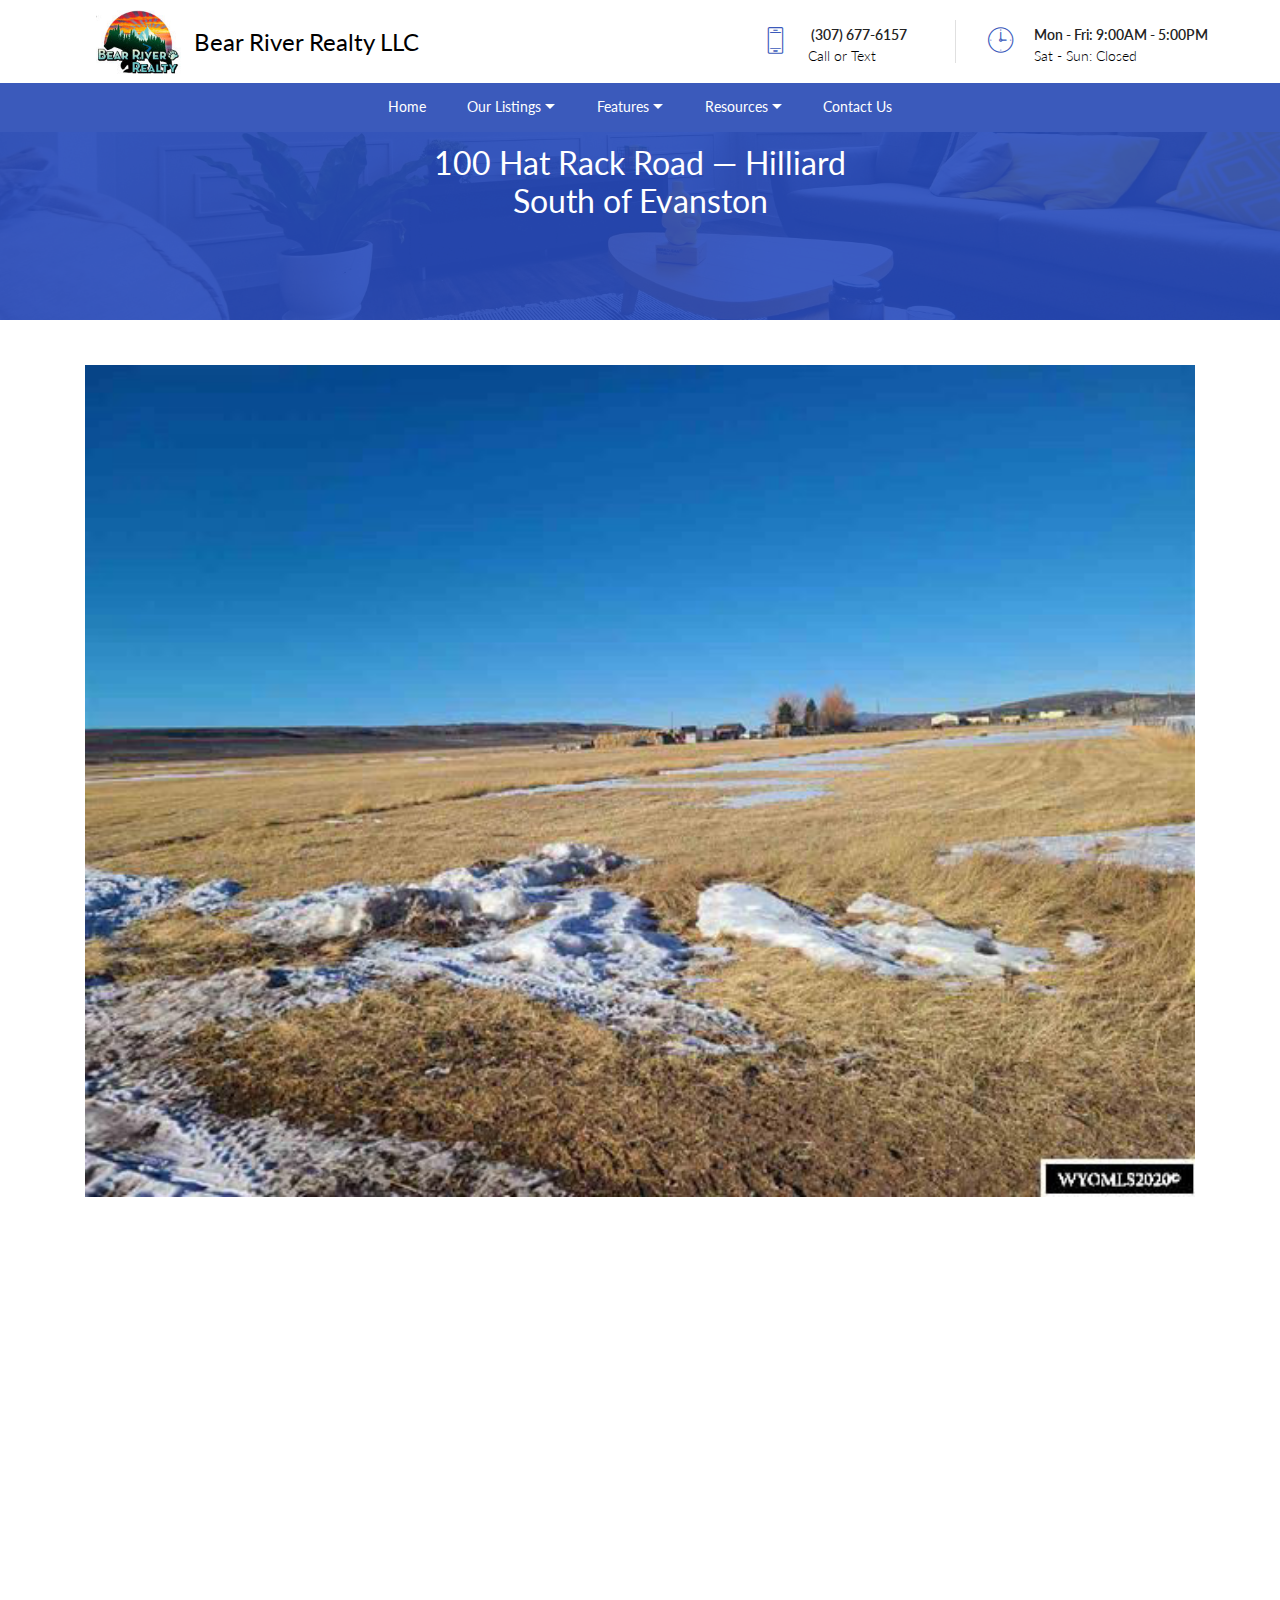
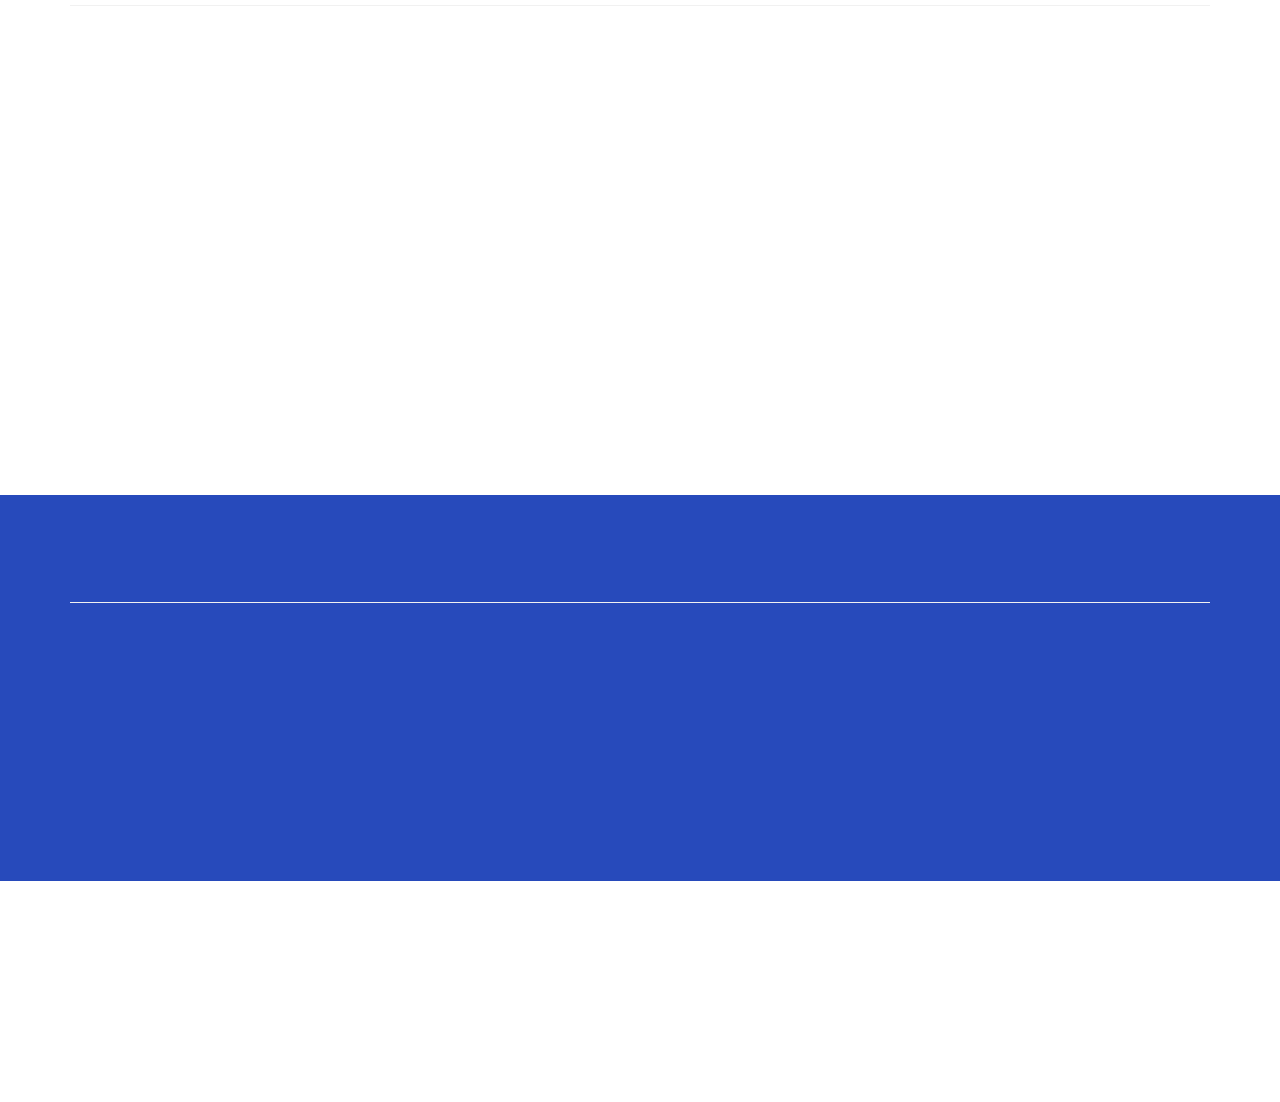
==== 100hatrackroad.html @ 1ce70ab8 "create github pages" ====
<!DOCTYPE html>
<html  >
<head>
  
  <meta charset="UTF-8">
  <meta http-equiv="X-UA-Compatible" content="IE=edge">
  
  <meta name="twitter:card" content="summary_large_image"/>
  <meta name="twitter:image:src" content="assets/images/100hatrackroad-meta.jpg">
  <meta property="og:image" content="assets/images/100hatrackroad-meta.jpg">
  <meta name="twitter:title" content="100 Hat Rack Road — Bear River Realty LLC">
  <meta name="viewport" content="width=device-width, initial-scale=1, minimum-scale=1">
  <link rel="shortcut icon" href="assets/images/bear-river-realty-logo-screen-capture-800-x-600-128x96.jpg" type="image/x-icon">
  <meta name="description" content="If you are looking for a beautiful one-acre piece of heaven, here it is! Located on HWY 150 in Hilliard. You drive past the lot on your way to the Uinta Mountains. Stunning surrounding views. Views from every direction. Build your dream home. Use for your animals or have for recreational fun!">
  
  
  <title>100 Hat Rack Road — Bear River Realty LLC</title>
  <link rel="stylesheet" href="assets/web/assets/mobirise-icons/mobirise-icons.css">
  <link rel="stylesheet" href="assets/tether/tether.min.css">
  <link rel="stylesheet" href="assets/bootstrap/css/bootstrap.min.css">
  <link rel="stylesheet" href="assets/bootstrap/css/bootstrap-grid.min.css">
  <link rel="stylesheet" href="assets/bootstrap/css/bootstrap-reboot.min.css">
  <link rel="stylesheet" href="assets/dropdown/css/style.css">
  <link rel="stylesheet" href="assets/socicon/css/styles.css">
  <link rel="stylesheet" href="assets/animatecss/animate.min.css">
  <link rel="stylesheet" href="assets/theme/css/style.css">
  <link rel="stylesheet" href="assets/recaptcha.css">
  <link rel="preload" as="style" href="assets/mobirise/css/mbr-additional.css"><link rel="stylesheet" href="assets/mobirise/css/mbr-additional.css" type="text/css">
  
  
  

</head>
<body>
  <section class="menu cid-spuLr1ywjt" once="menu" id="menu1-y">

    

    <nav class="navbar navbar-dropdown align-items-center navbar-fixed-top navbar-toggleable-sm">
        <div class="menu-content-top">
            <div class="menu-logo">
                <div class="navbar-brand">
                    <span class="navbar-logo">
                        <a href="index.html#top">
                            <img src="assets/images/bear-river-realty-logo-screen-capture-800-x-600-128x96.jpg" alt="Bear River Realty LLC logo" title="Bear River Realty LLC logo" style="height: 4rem;">
                        </a>
                    </span>
                    <span class="navbar-caption-wrap"><a href="index.html#extHeader7-8" class="brand-link mbr-black display-5">Bear River Realty LLC</a></span>
                </div>
            </div>
            <div class="menu-content-right">
                <div class="info-widget">
                    <span class="widget-icon mbr-iconfont mbri-mobile2" style="color: rgb(59, 90, 187); fill: rgb(59, 90, 187);"></span>
                    <div class="widget-content display-4">
                        <p class="widget-title mbr-fonts-style display-4">&nbsp;(307) 677-6157</p>
                        <p class="widget-text mbr-fonts-style display-4">Call or Text</p>
                    </div>
                </div>
                <div class="info-widget">
                    <span class="widget-icon mbr-iconfont mbri-clock" style="color: rgb(59, 90, 187); fill: rgb(59, 90, 187);"></span>
                    <div class="widget-content display-4">
                        <p class="widget-title mbr-fonts-style display-4">Mon - Fri: 9:00AM - 5:00PM</p>
                        <p class="widget-text mbr-fonts-style display-4">Sat - Sun: Closed</p>
                    </div>
                </div>
                




                






            </div>
        </div>
        <div class="menu-bottom">
            <div class="collapse navbar-collapse" id="navbarSupportedContent">
                <ul class="navbar-nav nav-dropdown js-float-line nav-right" data-app-modern-menu="true"><li class="nav-item">
                        <a class="nav-link link mbr-black text-white display-4" href="index.html#top">
                            Home</a>
                    </li>
                    <li class="nav-item dropdown">
                        <a class="nav-link link mbr-black dropdown-toggle text-white display-4" href="#" data-toggle="dropdown-submenu" aria-expanded="false">Our Listings</a>
                        <div class="dropdown-menu">
                            <a class="mbr-black dropdown-item text-white display-4" href="219crestviewdriive.html#features06-r">219 Crestview Dr.</a>
                            <a class="mbr-black dropdown-item text-white display-4" href="100hatrackroad.html#features06-z" aria-expanded="false">100 Hat Rack Road</a>
                            <a class="mbr-black dropdown-item text-white display-4" href="index.html#extHeader7-8" aria-expanded="false">Property Three</a>
                        </div>
                    </li>

                    <li class="nav-item dropdown">
                        <a class="nav-link link mbr-black dropdown-toggle text-white display-4" href="#" data-toggle="dropdown-submenu" aria-expanded="false">Features</a><div class="dropdown-menu"><a class="mbr-black dropdown-item text-white display-4" href="index.html#header2-0">Search</a><a class="mbr-black dropdown-item text-white display-4" href="index.html#features04-2">Newly Added</a><a class="mbr-black dropdown-item text-white display-4" href="index.html#team1-6">Our Team</a><a class="mbr-black dropdown-item text-white display-4" href="index.html#extSocialButtons1-a">Follow Us</a><a class="mbr-black dropdown-item text-white display-4" href="index.html#testimonials01-9">Testimonials</a></div>
                    </li>
                    <li class="nav-item dropdown">
                        <a class="nav-link link mbr-black dropdown-toggle text-white display-4" href="index.html#extHeader7-8" aria-expanded="false" data-toggle="dropdown-submenu">Resources</a><div class="dropdown-menu"><a class="mbr-black text-white dropdown-item display-4" href="index.html#extHeader7-8" aria-expanded="false">New Item</a></div><div class="dropdown-menu"><a class="mbr-black dropdown-item text-white display-4" href="aboutus.html#top">About Us</a><a class="mbr-black dropdown-item text-white display-4" href="aboutus.html#extClients2-i">Memberships</a><a class="mbr-black dropdown-item text-white display-4" href="media.html#features06-n">Media</a></div>
                    </li><li class="nav-item"><a class="nav-link link mbr-black text-white display-4" href="index.html#form1-5">Contact Us</a></li></ul>

            </div>
            <button class="navbar-toggler " type="button" data-toggle="collapse" data-target="#navbarSupportedContent" aria-controls="navbarSupportedContent" aria-expanded="false" aria-label="Toggle navigation">
                <div class="hamburger">
                    <span></span>
                    <span></span>
                    <span></span>
                    <span></span>
                </div>
            </button>
        </div>
    </nav>
</section>

<section class="features6 realtym4_features6 cid-spuLrcNdrg" id="features06-z">

	

	<div class="mbr-overlay" style="opacity: 0.9; background-color: rgb(39, 74, 187);">
	</div>

	<div class="container align-center">
		<div class="row justify-content-center">
			<div class="mbr-white col-lg-6 col-md-8">
				<h1 class="mbr-section-title mbr-normal align-left mbr-white my-4 mbr-fonts-style display-2">100 Hat Rack Road — Hilliard <br>South of Evanston</h1>
				
				
			</div>
		</div>
	</div>
	
</section>

<section class="content4 cid-spuOVFbPUN" id="extContent22-18">

    

    <div class="container">
        <img src="assets/images/100-hat-rack-road-640x480.jpg" title="100 Hat Rack Road in Hilliard, WY." alt="Image of 100 Hat Rack Road in Hilliard, WY.">
        <h3 class="mbr-image-title pb-2 mbr-fonts-style mbr-normal display-7">Land for sale at 100 Hat Rack Road, south of Evanston in Hilliard on &nbsp;the Mirror Lake Scenic Byway 150 South.</h3>
        <h2 class="mbr-section-title pb-2 mbr-fonts-style mbr-bold display-5"><em><br></em><br><em>100 Hat Rack Road &nbsp; &nbsp; &nbsp; &nbsp; &nbsp; &nbsp; &nbsp; &nbsp; &nbsp; &nbsp; &nbsp; &nbsp; &nbsp; &nbsp; &nbsp; &nbsp; &nbsp; &nbsp; &nbsp; &nbsp; &nbsp; &nbsp; &nbsp; &nbsp; &nbsp; &nbsp; &nbsp; &nbsp; &nbsp; &nbsp; &nbsp; &nbsp; &nbsp; &nbsp; &nbsp; &nbsp; &nbsp; &nbsp; &nbsp; &nbsp; &nbsp; &nbsp; &nbsp; &nbsp; &nbsp; &nbsp; &nbsp; &nbsp; &nbsp; &nbsp; &nbsp; &nbsp; &nbsp; &nbsp; &nbsp; &nbsp; &nbsp; &nbsp; &nbsp; &nbsp; &nbsp; &nbsp; &nbsp; &nbsp; &nbsp; &nbsp; &nbsp; &nbsp; &nbsp; &nbsp; &nbsp; &nbsp; &nbsp; &nbsp; &nbsp; &nbsp;$60,000</em></h2>
        <div class="row">
            <div class="col-md-12">
                <p class="mbr-text mbr-fonts-style display-7"><em>If you are looking for a beautiful one-acre piece of heaven, here it is! Located near the Mirror Lake Scenic Byway 150 South in Hilliard. You drive past the lot on your way to the Uinta Mountains. Stunning surrounding views. Views from every direction. Build your dream home. Use for your animals or have for recreational fun</em>!</p>
            </div>
        </div>
    </div>
</section>

<section class="content3 realtym4_content3 cid-spuLro0xd9" id="content3-11">

	

	

	<div class="container">
		<h2 class="mbr-section-title pb-3 mbr-fonts-style mbr-bold display-2"><em>&nbsp;Property Information for the Land at 100 Hat Rack Road</em></h2>

		<div class="row">
			<div class="col-md-12">
				<p class="mbr-text mbr-fonts-style display-7">Address:100 Hat Rack Road &nbsp; &nbsp; &nbsp; &nbsp; &nbsp; &nbsp; &nbsp; &nbsp; &nbsp; &nbsp; &nbsp; &nbsp; &nbsp; &nbsp; &nbsp; &nbsp; &nbsp; &nbsp; &nbsp; &nbsp; &nbsp; &nbsp; &nbsp; &nbsp; &nbsp; &nbsp; &nbsp; &nbsp; &nbsp; &nbsp; &nbsp; &nbsp; &nbsp; &nbsp; &nbsp; &nbsp; &nbsp; &nbsp; &nbsp; &nbsp; &nbsp; &nbsp; &nbsp; &nbsp; &nbsp; &nbsp; &nbsp; &nbsp; &nbsp; &nbsp; &nbsp; &nbsp; &nbsp; &nbsp; &nbsp; &nbsp; &nbsp; &nbsp; &nbsp; &nbsp; &nbsp; &nbsp; &nbsp; &nbsp; &nbsp; &nbsp; &nbsp; &nbsp; &nbsp; &nbsp; &nbsp; &nbsp; &nbsp; &nbsp; &nbsp; &nbsp; &nbsp; &nbsp; &nbsp; &nbsp; &nbsp; &nbsp; &nbsp; &nbsp; &nbsp; &nbsp; &nbsp; &nbsp;<br>Class: LOTS AND LAND<br>Type: Development Mixed Use &nbsp; &nbsp; &nbsp; &nbsp; &nbsp; &nbsp; &nbsp; &nbsp; &nbsp; &nbsp; &nbsp; &nbsp; &nbsp; &nbsp; &nbsp; &nbsp; &nbsp; &nbsp; &nbsp; &nbsp; &nbsp; &nbsp; &nbsp; &nbsp; &nbsp; &nbsp; &nbsp; &nbsp; &nbsp; &nbsp; &nbsp; &nbsp; &nbsp; &nbsp; &nbsp; &nbsp; &nbsp; &nbsp; &nbsp; &nbsp; &nbsp; &nbsp; &nbsp; &nbsp; &nbsp; &nbsp; &nbsp; &nbsp; &nbsp; &nbsp; &nbsp; &nbsp; &nbsp; &nbsp; &nbsp; &nbsp; &nbsp; &nbsp; &nbsp; &nbsp; &nbsp; &nbsp; &nbsp; &nbsp; &nbsp; &nbsp; &nbsp; &nbsp; &nbsp; &nbsp; &nbsp; &nbsp; &nbsp; &nbsp; &nbsp; &nbsp; &nbsp; &nbsp; &nbsp; &nbsp; &nbsp; &nbsp; &nbsp; &nbsp; <br>Lot Size Sq. Ft. Range: 40000+ SQ FT<br>Total # of Acres: 1.00 &nbsp; &nbsp; &nbsp; &nbsp; &nbsp; &nbsp; &nbsp; &nbsp; &nbsp; &nbsp; &nbsp; &nbsp; &nbsp; &nbsp; &nbsp; &nbsp; &nbsp; &nbsp; &nbsp; &nbsp; &nbsp; &nbsp; &nbsp; &nbsp; &nbsp; &nbsp; &nbsp; &nbsp; &nbsp; &nbsp; &nbsp; &nbsp; &nbsp; &nbsp; &nbsp; &nbsp; &nbsp; &nbsp; &nbsp; &nbsp; &nbsp; &nbsp; &nbsp; &nbsp; &nbsp; &nbsp; &nbsp; &nbsp; &nbsp; &nbsp; &nbsp; &nbsp; &nbsp; &nbsp; &nbsp; &nbsp; &nbsp; &nbsp; &nbsp; &nbsp; &nbsp; &nbsp; &nbsp; &nbsp; &nbsp; &nbsp; &nbsp; &nbsp; &nbsp; &nbsp; &nbsp; &nbsp; &nbsp; &nbsp; &nbsp; &nbsp; &nbsp; &nbsp; &nbsp; &nbsp; &nbsp; &nbsp; &nbsp; &nbsp; &nbsp; &nbsp; &nbsp; &nbsp; &nbsp; &nbsp; &nbsp; &nbsp; &nbsp; &nbsp; &nbsp; &nbsp;Subdivision: Other<br>Zoning: OTHER &nbsp; &nbsp; &nbsp; &nbsp; &nbsp; &nbsp; &nbsp; &nbsp; &nbsp; &nbsp; &nbsp; &nbsp; &nbsp; &nbsp; &nbsp; &nbsp; &nbsp; &nbsp; &nbsp; &nbsp; &nbsp; &nbsp; &nbsp; &nbsp; &nbsp; &nbsp; &nbsp; &nbsp; &nbsp; &nbsp; &nbsp; &nbsp; &nbsp; &nbsp; &nbsp; &nbsp; &nbsp; &nbsp; &nbsp; &nbsp; &nbsp; &nbsp; &nbsp; &nbsp; &nbsp; &nbsp; &nbsp; &nbsp; &nbsp; &nbsp; &nbsp; &nbsp; &nbsp; &nbsp; &nbsp; &nbsp; &nbsp; &nbsp; &nbsp; &nbsp; &nbsp; &nbsp; &nbsp; &nbsp; &nbsp; &nbsp; &nbsp; &nbsp; &nbsp; &nbsp; &nbsp; &nbsp; &nbsp; &nbsp; &nbsp; &nbsp; &nbsp; &nbsp; &nbsp; &nbsp; &nbsp; &nbsp; &nbsp; &nbsp; &nbsp; &nbsp; &nbsp; &nbsp; &nbsp; &nbsp; &nbsp; &nbsp; &nbsp; &nbsp; &nbsp; &nbsp; &nbsp; &nbsp; &nbsp; &nbsp; &nbsp; &nbsp; Electric: No<br>Phone: No &nbsp; &nbsp; &nbsp; &nbsp; &nbsp; &nbsp; &nbsp; &nbsp; &nbsp; &nbsp; &nbsp; &nbsp; &nbsp; &nbsp; &nbsp; &nbsp; &nbsp; &nbsp; &nbsp; &nbsp; &nbsp; &nbsp; &nbsp; &nbsp; &nbsp; &nbsp; &nbsp; &nbsp; &nbsp; &nbsp; &nbsp; &nbsp; &nbsp; &nbsp; &nbsp; &nbsp; &nbsp; &nbsp; &nbsp; &nbsp; &nbsp; &nbsp; &nbsp; &nbsp; &nbsp; &nbsp; &nbsp; &nbsp; &nbsp; &nbsp; &nbsp; &nbsp; &nbsp; &nbsp; &nbsp; &nbsp; &nbsp; &nbsp; &nbsp; &nbsp; &nbsp; &nbsp; &nbsp; &nbsp; &nbsp; &nbsp; &nbsp; &nbsp; &nbsp; &nbsp; &nbsp; &nbsp; &nbsp; &nbsp; &nbsp; &nbsp; &nbsp; &nbsp; &nbsp; &nbsp; &nbsp; &nbsp; &nbsp; &nbsp; &nbsp; &nbsp; &nbsp; &nbsp; &nbsp; &nbsp; &nbsp; &nbsp; &nbsp; &nbsp; &nbsp; &nbsp; &nbsp; &nbsp; &nbsp; &nbsp; &nbsp; &nbsp; &nbsp; &nbsp; &nbsp; &nbsp; &nbsp; &nbsp; Water: None<br>Gas: None &nbsp; &nbsp; &nbsp; &nbsp; &nbsp; &nbsp; &nbsp; &nbsp; &nbsp; &nbsp; &nbsp; &nbsp; &nbsp; &nbsp; &nbsp; &nbsp; &nbsp; &nbsp; &nbsp; &nbsp; &nbsp; &nbsp; &nbsp; &nbsp; &nbsp; &nbsp; &nbsp; &nbsp; &nbsp; &nbsp; &nbsp; &nbsp; &nbsp; &nbsp; &nbsp; &nbsp; &nbsp; &nbsp; &nbsp; &nbsp; &nbsp; &nbsp; &nbsp; &nbsp; &nbsp; &nbsp; &nbsp; &nbsp; &nbsp; &nbsp; &nbsp; &nbsp; &nbsp; &nbsp; &nbsp; &nbsp; &nbsp; &nbsp; &nbsp; &nbsp; &nbsp; &nbsp; &nbsp; &nbsp; &nbsp; &nbsp; &nbsp; &nbsp; &nbsp; &nbsp; &nbsp; &nbsp; &nbsp; &nbsp; &nbsp; &nbsp; &nbsp; &nbsp; &nbsp; &nbsp; &nbsp; &nbsp; &nbsp; &nbsp; &nbsp; &nbsp; &nbsp; &nbsp; &nbsp; &nbsp; &nbsp; &nbsp; &nbsp; &nbsp; &nbsp; &nbsp; &nbsp; &nbsp; &nbsp; &nbsp; &nbsp; &nbsp; &nbsp; &nbsp; &nbsp; &nbsp; &nbsp; &nbsp; &nbsp;Sewer: None<br><br><a href="https://www.dropbox.com/sh/3xpykkrr47ftpsq/AAAtK97yXUgl04DoUVDz7fHUa?dl=0" target="_blank"><br><br></a></p>
			</div>
		</div>
	</div>
</section>

<section class="content3 realtym4_content3 cid-spuXdx3S5N" id="content3-19">

	

	

	<div class="container">
		<h2 class="mbr-section-title pb-3 mbr-fonts-style mbr-bold display-2"><em>Description of the Land at 100 Hat Rack Road</em></h2>

		<div class="row">
			<div class="col-md-12">
				<p class="mbr-text mbr-fonts-style display-7">ACCESS:None &nbsp; &nbsp; &nbsp; &nbsp; &nbsp; &nbsp; &nbsp; &nbsp; &nbsp; &nbsp; &nbsp; &nbsp; &nbsp; &nbsp; &nbsp; &nbsp; &nbsp; &nbsp; &nbsp; &nbsp; &nbsp; &nbsp; &nbsp; &nbsp; &nbsp; &nbsp; &nbsp; &nbsp; &nbsp; &nbsp; &nbsp; &nbsp; &nbsp;ADJACENT: Other<br>FENCE: None &nbsp; &nbsp; &nbsp; &nbsp; &nbsp; &nbsp; &nbsp; &nbsp; &nbsp; &nbsp; &nbsp; &nbsp; &nbsp; &nbsp; &nbsp; &nbsp; &nbsp; &nbsp; &nbsp; &nbsp; &nbsp; &nbsp; &nbsp; &nbsp; &nbsp; &nbsp; &nbsp; &nbsp; &nbsp; &nbsp; &nbsp; &nbsp; &nbsp; &nbsp;ROAD: Path<br>SEWER: None &nbsp; &nbsp; &nbsp; &nbsp; &nbsp; &nbsp; &nbsp; &nbsp; &nbsp; &nbsp; &nbsp; &nbsp; &nbsp; &nbsp; &nbsp; &nbsp; &nbsp; &nbsp; &nbsp; &nbsp; &nbsp; &nbsp; &nbsp; &nbsp; &nbsp; &nbsp; &nbsp; &nbsp; &nbsp; &nbsp; &nbsp; &nbsp; &nbsp; WATER: Other<br>ELECTRIC: None &nbsp; &nbsp; &nbsp; &nbsp; &nbsp; &nbsp; &nbsp; &nbsp; &nbsp; &nbsp; &nbsp; &nbsp; &nbsp; &nbsp; &nbsp; &nbsp; &nbsp; &nbsp; &nbsp; &nbsp; &nbsp; &nbsp; &nbsp; &nbsp; &nbsp; &nbsp; &nbsp; &nbsp; &nbsp; &nbsp; GAS: None<br>AMENITIES: Pasture &nbsp; &nbsp; &nbsp; &nbsp; &nbsp; &nbsp; &nbsp; &nbsp; &nbsp; &nbsp; &nbsp; &nbsp; &nbsp; &nbsp; &nbsp; &nbsp; &nbsp; &nbsp; &nbsp; &nbsp; &nbsp; &nbsp; &nbsp; &nbsp; &nbsp; &nbsp; SURFACE AGREEMENT LEASE: NO<br>PRESENT USE: Vacation Site &nbsp; &nbsp; &nbsp; &nbsp; &nbsp; &nbsp; &nbsp; &nbsp; &nbsp; &nbsp; &nbsp; &nbsp; &nbsp; &nbsp; &nbsp; &nbsp; &nbsp; WILDLIFE: Elk, Deer<br>LIVESTOCK WATER: None</p>
			</div>
		</div>
	</div>
</section>

<section class="extFooter cid-spuLs8vvHT mbr-reveal" id="extFooter2-16">
    

    

    <div class="container">
        <div class="row justify-content-center mbr-white">
            <div class="col-md-6 first-column">
                <h2 class="mbr-section-title mbr-fonts-style pb-2 display-5">Bear River Realty LLC</h2>
                <h3 class="mbr-section-subtitle mbr-fonts-style mbr-lighter display-4"><strong><em>Leslie Hutchinson — Owner-Broker</em></strong></h3>
                <p class="mbr-text mbr-fonts-style display-5"><strong>
                    (307) 677-6157</strong></p>
            </div>
            <div class="col-md-6 second-column">
                <h2 class="mbr-section-title mbr-fonts-style pb-2 display-5">
                    Follow Us
                </h2>
                <h3 class="mbr-section-subtitle mbr-fonts-style mbr-lighter display-4">
                    SOCIAL MEDIA CHANNELS
                </h3>
                <div class="icons-wrapper">
                    <ul>
                        <li>
                            <a class="icon-transition" href="https://www.facebook.com/BearRIverRealty" target="_blank">
                                <span class="mbr-iconfont socicon-facebook socicon"></span>
                            </a>
                        </li>
                        <li>
                            <a class="icon-transition" href="https://www.linkedin.com/in/leslie-hutchinson-8109a079/" target="_blank">
                                <span class="mbr-iconfont socicon-linkedin socicon"></span>
                            </a>
                        </li>
                        <li>
                            <a class="icon-transition" href="https://bear-river-realty-llc.business.site" target="_blank">
                                <span class="mbr-iconfont socicon-google socicon"></span>
                            </a>
                        </li>
                        <li>
                            <a class="icon-transition" href="https://www.instagram.com/bearriverrealty/" target="_blank">
                                <span class="mbr-iconfont socicon-instagram socicon"></span>
                            </a>
                        </li>
                        <li>
                            <a class="icon-transition" href="https://www.youtube.com/channel/UCnqrkf67PBWV_AtRP2HNXEA" target="_blank">
                                <span class="mbr-iconfont socicon-youtube socicon"></span>
                            </a>
                        </li>
                        
                    </ul>
                </div>
            </div>
            
        </div>
    </div>
</section>


  <script src="assets/web/assets/jquery/jquery.min.js"></script>
  <script src="assets/popper/popper.min.js"></script>
  <script src="assets/tether/tether.min.js"></script>
  <script src="assets/bootstrap/js/bootstrap.min.js"></script>
  <script src="assets/smoothscroll/smooth-scroll.js"></script>
  <script src="assets/dropdown/js/nav-dropdown.js"></script>
  <script src="assets/dropdown/js/navbar-dropdown.js"></script>
  <script src="assets/touchswipe/jquery.touch-swipe.min.js"></script>
  <script src="assets/viewportchecker/jquery.viewportchecker.js"></script>
  <script src="assets/witsec-mailform/witsec-mailform.js"></script>
  <script src="assets/theme/js/script.js"></script>
  <script src="assets/formoid.min.js"></script>
  
  
  <input name="animation" type="hidden">
   <div id="scrollToTop" class="scrollToTop mbr-arrow-up"><a style="text-align: center;"><i class="mbr-arrow-up-icon mbr-arrow-up-icon-cm cm-icon cm-icon-smallarrow-up"></i></a></div>
  
</body>
</html>
---- assets/web/assets/mobirise-icons/mobirise-icons.css ----
@font-face {
  font-family: 'MobiriseIcons';
  src:  url('mobirise-icons.eot?spat4u');
  src:  url('mobirise-icons.eot?spat4u#iefix') format('embedded-opentype'),
    url('mobirise-icons.ttf?spat4u') format('truetype'),
    url('mobirise-icons.woff?spat4u') format('woff'),
    url('mobirise-icons.svg?spat4u#MobiriseIcons') format('svg');
  font-weight: normal;
  font-style: normal;
  font-display: swap;
}

[class^="mbri-"], [class*=" mbri-"] {
  /* use !important to prevent issues with browser extensions that change fonts */
  font-family: MobiriseIcons !important;
  speak: none;
  font-style: normal;
  font-weight: normal;
  font-variant: normal;
  text-transform: none;
  line-height: 1;

  /* Better Font Rendering =========== */
  -webkit-font-smoothing: antialiased;
  -moz-osx-font-smoothing: grayscale;
}

.mbri-add-submenu:before {
  content: "\e900";
}
.mbri-alert:before {
  content: "\e901";
}
.mbri-align-center:before {
  content: "\e902";
}
.mbri-align-justify:before {
  content: "\e903";
}
.mbri-align-left:before {
  content: "\e904";
}
.mbri-align-right:before {
  content: "\e905";
}
.mbri-android:before {
  content: "\e906";
}
.mbri-apple:before {
  content: "\e907";
}
.mbri-arrow-down:before {
  content: "\e908";
}
.mbri-arrow-next:before {
  content: "\e909";
}
.mbri-arrow-prev:before {
  content: "\e90a";
}
.mbri-arrow-up:before {
  content: "\e90b";
}
.mbri-bold:before {
  content: "\e90c";
}
.mbri-bookmark:before {
  content: "\e90d";
}
.mbri-bootstrap:before {
  content: "\e90e";
}
.mbri-briefcase:before {
  content: "\e90f";
}
.mbri-browse:before {
  content: "\e910";
}
.mbri-bulleted-list:before {
  content: "\e911";
}
.mbri-calendar:before {
  content: "\e912";
}
.mbri-camera:before {
  content: "\e913";
}
.mbri-cart-add:before {
  content: "\e914";
}
.mbri-cart-full:before {
  content: "\e915";
}
.mbri-cash:before {
  content: "\e916";
}
.mbri-change-style:before {
  content: "\e917";
}
.mbri-chat:before {
  content: "\e918";
}
.mbri-clock:before {
  content: "\e919";
}
.mbri-close:before {
  content: "\e91a";
}
.mbri-cloud:before {
  content: "\e91b";
}
.mbri-code:before {
  content: "\e91c";
}
.mbri-contact-form:before {
  content: "\e91d";
}
.mbri-credit-card:before {
  content: "\e91e";
}
.mbri-cursor-click:before {
  content: "\e91f";
}
.mbri-cust-feedback:before {
  content: "\e920";
}
.mbri-database:before {
  content: "\e921";
}
.mbri-delivery:before {
  content: "\e922";
}
.mbri-desktop:before {
  content: "\e923";
}
.mbri-devices:before {
  content: "\e924";
}
.mbri-down:before {
  content: "\e925";
}
.mbri-download:before {
  content: "\e989";
}
.mbri-drag-n-drop:before {
  content: "\e927";
}
.mbri-drag-n-drop2:before {
  content: "\e928";
}
.mbri-edit:before {
  content: "\e929";
}
.mbri-edit2:before {
  content: "\e92a";
}
.mbri-error:before {
  content: "\e92b";
}
.mbri-extension:before {
  content: "\e92c";
}
.mbri-features:before {
  content: "\e92d";
}
.mbri-file:before {
  content: "\e92e";
}
.mbri-flag:before {
  content: "\e92f";
}
.mbri-folder:before {
  content: "\e930";
}
.mbri-gift:before {
  content: "\e931";
}
.mbri-github:before {
  content: "\e932";
}
.mbri-globe:before {
  content: "\e933";
}
.mbri-globe-2:before {
  content: "\e934";
}
.mbri-growing-chart:before {
  content: "\e935";
}
.mbri-hearth:before {
  content: "\e936";
}
.mbri-help:before {
  content: "\e937";
}
.mbri-home:before {
  content: "\e938";
}
.mbri-hot-cup:before {
  content: "\e939";
}
.mbri-idea:before {
  content: "\e93a";
}
.mbri-image-gallery:before {
  content: "\e93b";
}
.mbri-image-slider:before {
  content: "\e93c";
}
.mbri-info:before {
  content: "\e93d";
}
.mbri-italic:before {
  content: "\e93e";
}
.mbri-key:before {
  content: "\e93f";
}
.mbri-laptop:before {
  content: "\e940";
}
.mbri-layers:before {
  content: "\e941";
}
.mbri-left-right:before {
  content: "\e942";
}
.mbri-left:before {
  content: "\e943";
}
.mbri-letter:before {
  content: "\e944";
}
.mbri-like:before {
  content: "\e945";
}
.mbri-link:before {
  content: "\e946";
}
.mbri-lock:before {
  content: "\e947";
}
.mbri-login:before {
  content: "\e948";
}
.mbri-logout:before {
  content: "\e949";
}
.mbri-magic-stick:before {
  content: "\e94a";
}
.mbri-map-pin:before {
  content: "\e94b";
}
.mbri-menu:before {
  content: "\e94c";
}
.mbri-mobile:before {
  content: "\e94d";
}
.mbri-mobile2:before {
  content: "\e94e";
}
.mbri-mobirise:before {
  content: "\e94f";
}
.mbri-more-horizontal:before {
  content: "\e950";
}
.mbri-more-vertical:before {
  content: "\e951";
}
.mbri-music:before {
  content: "\e952";
}
.mbri-new-file:before {
  content: "\e953";
}
.mbri-numbered-list:before {
  content: "\e954";
}
.mbri-opened-folder:before {
  content: "\e955";
}
.mbri-pages:before {
  content: "\e956";
}
.mbri-paper-plane:before {
  content: "\e957";
}
.mbri-paperclip:before {
  content: "\e958";
}
.mbri-photo:before {
  content: "\e959";
}
.mbri-photos:before {
  content: "\e95a";
}
.mbri-pin:before {
  content: "\e95b";
}
.mbri-play:before {
  content: "\e95c";
}
.mbri-plus:before {
  content: "\e95d";
}
.mbri-preview:before {
  content: "\e95e";
}
.mbri-print:before {
  content: "\e95f";
}
.mbri-protect:before {
  content: "\e960";
}
.mbri-question:before {
  content: "\e961";
}
.mbri-quote-left:before {
  content: "\e962";
}
.mbri-quote-right:before {
  content: "\e963";
}
.mbri-refresh:before {
  content: "\e964";
}
.mbri-responsive:before {
  content: "\e965";
}
.mbri-right:before {
  content: "\e966";
}
.mbri-rocket:before {
  content: "\e967";
}
.mbri-sad-face:before {
  content: "\e968";
}
.mbri-sale:before {
  content: "\e969";
}
.mbri-save:before {
  content: "\e96a";
}
.mbri-search:before {
  content: "\e96b";
}
.mbri-setting:before {
  content: "\e96c";
}
.mbri-setting2:before {
  content: "\e96d";
}
.mbri-setting3:before {
  content: "\e96e";
}
.mbri-share:before {
  content: "\e96f";
}
.mbri-shopping-bag:before {
  content: "\e970";
}
.mbri-shopping-basket:before {
  content: "\e971";
}
.mbri-shopping-cart:before {
  content: "\e972";
}
.mbri-sites:before {
  content: "\e973";
}
.mbri-smile-face:before {
  content: "\e974";
}
.mbri-speed:before {
  content: "\e975";
}
.mbri-star:before {
  content: "\e976";
}
.mbri-success:before {
  content: "\e977";
}
.mbri-sun:before {
  content: "\e978";
}
.mbri-sun2:before {
  content: "\e979";
}
.mbri-tablet:before {
  content: "\e97a";
}
.mbri-tablet-vertical:before {
  content: "\e97b";
}
.mbri-target:before {
  content: "\e97c";
}
.mbri-timer:before {
  content: "\e97d";
}
.mbri-to-ftp:before {
  content: "\e97e";
}
.mbri-to-local-drive:before {
  content: "\e97f";
}
.mbri-touch-swipe:before {
  content: "\e980";
}
.mbri-touch:before {
  content: "\e981";
}
.mbri-trash:before {
  content: "\e982";
}
.mbri-underline:before {
  content: "\e983";
}
.mbri-unlink:before {
  content: "\e984";
}
.mbri-unlock:before {
  content: "\e985";
}
.mbri-up-down:before {
  content: "\e986";
}
.mbri-up:before {
  content: "\e987";
}
.mbri-update:before {
  content: "\e988";
}
.mbri-upload:before {
 content: "\e926"; 
}
.mbri-user:before {
  content: "\e98a";
}
.mbri-user2:before {
  content: "\e98b";
}
.mbri-users:before {
  content: "\e98c";
}
.mbri-video:before {
  content: "\e98d";
}
.mbri-video-play:before {
  content: "\e98e";
}
.mbri-watch:before {
  content: "\e98f";
}
.mbri-website-theme:before {
  content: "\e990";
}
.mbri-wifi:before {
  content: "\e991";
}
.mbri-windows:before {
  content: "\e992";
}
.mbri-zoom-out:before {
  content: "\e993";
}
.mbri-redo:before {
  content: "\e994";
}
.mbri-undo:before {
  content: "\e995";
}
---- assets/dropdown/css/style.css ----
.navbar-dropdown {
  left: 0;
  padding: 0;
  position: absolute;
  right: 0;
  top: 0;
  transition: all 0.45s ease;
  z-index: 1030;
  background: #282828; }
  .navbar-dropdown .navbar-logo {
    margin-right: 0.8rem;
    transition: margin 0.3s ease-in-out;
    vertical-align: middle; }
    .navbar-dropdown .navbar-logo img {
      height: 3.125rem;
      transition: all 0.3s ease-in-out; }
    .navbar-dropdown .navbar-logo.mbr-iconfont {
      font-size: 3.125rem;
      line-height: 3.125rem; }
  .navbar-dropdown .navbar-caption {
    font-weight: 700;
    white-space: normal;
    vertical-align: -4px;
    line-height: 3.125rem !important; }
    .navbar-dropdown .navbar-caption, .navbar-dropdown .navbar-caption:hover {
      color: inherit;
      text-decoration: none; }
  .navbar-dropdown .mbr-iconfont + .navbar-caption {
    vertical-align: -1px; }
  .navbar-dropdown.navbar-fixed-top {
    position: fixed; }
  .navbar-dropdown .navbar-brand span {
    vertical-align: -4px; }
  .navbar-dropdown.bg-color.transparent {
    background: none; }
  .navbar-dropdown.navbar-short .navbar-brand {
    padding: 0.625rem 0; }
    .navbar-dropdown.navbar-short .navbar-brand span {
      vertical-align: -1px; }
  .navbar-dropdown.navbar-short .navbar-caption {
    line-height: 2.375rem !important;
    vertical-align: -2px; }
  .navbar-dropdown.navbar-short .navbar-logo {
    margin-right: 0.5rem; }
    .navbar-dropdown.navbar-short .navbar-logo img {
      height: 2.375rem; }
    .navbar-dropdown.navbar-short .navbar-logo.mbr-iconfont {
      font-size: 2.375rem;
      line-height: 2.375rem; }
  .navbar-dropdown.navbar-short .mbr-table-cell {
    height: 3.625rem; }
  .navbar-dropdown .navbar-close {
    left: 0.6875rem;
    position: fixed;
    top: 0.75rem;
    z-index: 1000; }
  .navbar-dropdown .hamburger-icon {
    content: "";
    display: inline-block;
    vertical-align: middle;
    width: 16px;
    -webkit-box-shadow: 0 -6px 0 1px #282828,0 0 0 1px #282828,0 6px 0 1px #282828;
    -moz-box-shadow: 0 -6px 0 1px #282828,0 0 0 1px #282828,0 6px 0 1px #282828;
    box-shadow: 0 -6px 0 1px #282828,0 0 0 1px #282828,0 6px 0 1px #282828; }

.dropdown-menu .dropdown-toggle[data-toggle="dropdown-submenu"]::after {
  border-bottom: 0.35em solid transparent;
  border-left: 0.35em solid;
  border-right: 0;
  border-top: 0.35em solid transparent;
  margin-left: 0.3rem; }

.dropdown-menu .dropdown-item:focus {
  outline: 0; }

.nav-dropdown {
  font-size: 0.75rem;
  font-weight: 500;
  height: auto !important; }
  .nav-dropdown .nav-btn {
    padding-left: 1rem; }
  .nav-dropdown .link {
    margin: .667em 1.667em;
    font-weight: 500;
    padding: 0;
    transition: color .2s ease-in-out; }
    .nav-dropdown .link.dropdown-toggle {
      margin-right: 2.583em; }
      .nav-dropdown .link.dropdown-toggle::after {
        margin-left: .25rem;
        border-top: 0.35em solid;
        border-right: 0.35em solid transparent;
        border-left: 0.35em solid transparent;
        border-bottom: 0; }
      .nav-dropdown .link.dropdown-toggle[aria-expanded="true"] {
        margin: 0;
        padding: 0.667em 3.263em  0.667em 1.667em; }
  .nav-dropdown .link::after,
  .nav-dropdown .dropdown-item::after {
    color: inherit; }
  .nav-dropdown .btn {
    font-size: 0.75rem;
    font-weight: 700;
    letter-spacing: 0;
    margin-bottom: 0;
    padding-left: 1.25rem;
    padding-right: 1.25rem; }
  .nav-dropdown .dropdown-menu {
    border-radius: 0;
    border: 0;
    left: 0;
    margin: 0;
    padding-bottom: 1.25rem;
    padding-top: 1.25rem;
    position: relative; }
  .nav-dropdown .dropdown-submenu {
    margin-left: 0.125rem;
    top: 0; }
  .nav-dropdown .dropdown-item {
    font-weight: 500;
    line-height: 2;
    padding: 0.3846em 4.615em 0.3846em 1.5385em;
    position: relative;
    transition: color .2s ease-in-out, background-color .2s ease-in-out; }
    .nav-dropdown .dropdown-item::after {
      margin-top: -0.3077em;
      position: absolute;
      right: 1.1538em;
      top: 50%; }
    .nav-dropdown .dropdown-item:focus, .nav-dropdown .dropdown-item:hover {
      background: none; }

@media (max-width: 767px) {
  .nav-dropdown.navbar-toggleable-sm {
    bottom: 0;
    display: none;
    left: 0;
    overflow-x: hidden;
    position: fixed;
    top: 0;
    transform: translateX(-100%);
    -ms-transform: translateX(-100%);
    -webkit-transform: translateX(-100%);
    width: 18.75rem;
    z-index: 999; } }
.nav-dropdown.navbar-toggleable-xl {
  bottom: 0;
  display: none;
  left: 0;
  overflow-x: hidden;
  position: fixed;
  top: 0;
  transform: translateX(-100%);
  -ms-transform: translateX(-100%);
  -webkit-transform: translateX(-100%);
  width: 18.75rem;
  z-index: 999; }

.nav-dropdown-sm {
  display: block !important;
  overflow-x: hidden;
  overflow: auto;
  padding-top: 3.875rem; }
  .nav-dropdown-sm::after {
    content: "";
    display: block;
    height: 3rem;
    width: 100%; }
  .nav-dropdown-sm.collapse.in ~ .navbar-close {
    display: block !important; }
  .nav-dropdown-sm.collapsing, .nav-dropdown-sm.collapse.in {
    transform: translateX(0);
    -ms-transform: translateX(0);
    -webkit-transform: translateX(0);
    transition: all 0.25s ease-out;
    -webkit-transition: all 0.25s ease-out;
    background: #282828; }
  .nav-dropdown-sm.collapsing[aria-expanded="false"] {
    transform: translateX(-100%);
    -ms-transform: translateX(-100%);
    -webkit-transform: translateX(-100%); }
  .nav-dropdown-sm .nav-item {
    display: block;
    margin-left: 0 !important;
    padding-left: 0; }
  .nav-dropdown-sm .link,
  .nav-dropdown-sm .dropdown-item {
    border-top: 1px dotted rgba(255, 255, 255, 0.1);
    font-size: 0.8125rem;
    line-height: 1.6;
    margin: 0 !important;
    padding: 0.875rem 2.4rem 0.875rem 1.5625rem !important;
    position: relative;
    white-space: normal; }
    .nav-dropdown-sm .link:focus, .nav-dropdown-sm .link:hover,
    .nav-dropdown-sm .dropdown-item:focus,
    .nav-dropdown-sm .dropdown-item:hover {
      background: rgba(0, 0, 0, 0.2) !important;
      color: #c0a375; }
  .nav-dropdown-sm .nav-btn {
    position: relative;
    padding: 1.5625rem 1.5625rem 0 1.5625rem; }
    .nav-dropdown-sm .nav-btn::before {
      border-top: 1px dotted rgba(255, 255, 255, 0.1);
      content: "";
      left: 0;
      position: absolute;
      top: 0;
      width: 100%; }
    .nav-dropdown-sm .nav-btn + .nav-btn {
      padding-top: 0.625rem; }
      .nav-dropdown-sm .nav-btn + .nav-btn::before {
        display: none; }
  .nav-dropdown-sm .btn {
    padding: 0.625rem 0; }
  .nav-dropdown-sm .dropdown-toggle[data-toggle="dropdown-submenu"]::after {
    margin-left: .25rem;
    border-top: 0.35em solid;
    border-right: 0.35em solid transparent;
    border-left: 0.35em solid transparent;
    border-bottom: 0; }
  .nav-dropdown-sm .dropdown-toggle[data-toggle="dropdown-submenu"][aria-expanded="true"]::after {
    border-top: 0;
    border-right: 0.35em solid transparent;
    border-left: 0.35em solid transparent;
    border-bottom: 0.35em solid; }
  .nav-dropdown-sm .dropdown-menu {
    margin: 0;
    padding: 0;
    position: relative;
    top: 0;
    left: 0;
    width: 100%;
    border: 0;
    float: none;
    border-radius: 0;
    background: none; }
  .nav-dropdown-sm .dropdown-submenu {
    left: 100%;
    margin-left: 0.125rem;
    margin-top: -1.25rem;
    top: 0; }

.navbar-toggleable-sm .nav-dropdown .dropdown-menu {
  position: absolute; }

.navbar-toggleable-sm .nav-dropdown .dropdown-submenu {
  left: 100%;
  margin-left: 0.125rem;
  margin-top: -1.25rem;
  top: 0; }

.navbar-toggleable-sm.opened .nav-dropdown .dropdown-menu {
  position: relative; }

.navbar-toggleable-sm.opened .nav-dropdown .dropdown-submenu {
  left: 0;
  margin-left: 00rem;
  margin-top: 0rem;
  top: 0; }

.is-builder .nav-dropdown.collapsing {
  transition: none !important; }

/*# sourceMappingURL=style.css.map */
---- assets/socicon/css/styles.css ----
@charset "UTF-8";

@font-face {
  font-family: 'Socicon';
  src:  url('../fonts/socicon.eot');
  src:  url('../fonts/socicon.eot?#iefix') format('embedded-opentype'),
    url('../fonts/socicon.woff2') format('woff2'),
    url('../fonts/socicon.ttf') format('truetype'),
    url('../fonts/socicon.woff') format('woff'),
    url('../fonts/socicon.svg#socicon') format('svg');
  font-weight: normal;
  font-style: normal;
}

[data-icon]:before {
  font-family: "socicon" !important;
  content: attr(data-icon);
  font-style: normal !important;
  font-weight: normal !important;
  font-variant: normal !important;
  text-transform: none !important;
  speak: none;
  line-height: 1;
  -webkit-font-smoothing: antialiased;
  -moz-osx-font-smoothing: grayscale;
}

[class^="socicon-"], [class*=" socicon-"] {
  /* use !important to prevent issues with browser extensions that change fonts */
  font-family: 'Socicon' !important;
  speak: none;
  font-style: normal;
  font-weight: normal;
  font-variant: normal;
  text-transform: none;
  line-height: 1;

  /* Better Font Rendering =========== */
  -webkit-font-smoothing: antialiased;
  -moz-osx-font-smoothing: grayscale;
}

.socicon-eitaa:before {
  content: "\e97c";
}
.socicon-soroush:before {
  content: "\e97d";
}
.socicon-bale:before {
  content: "\e97e";
}
.socicon-zazzle:before {
  content: "\e97b";
}
.socicon-society6:before {
  content: "\e97a";
}
.socicon-redbubble:before {
  content: "\e979";
}
.socicon-avvo:before {
  content: "\e978";
}
.socicon-stitcher:before {
  content: "\e977";
}
.socicon-googlehangouts:before {
  content: "\e974";
}
.socicon-dlive:before {
  content: "\e975";
}
.socicon-vsco:before {
  content: "\e976";
}
.socicon-flipboard:before {
  content: "\e973";
}
.socicon-ubuntu:before {
  content: "\e958";
}
.socicon-artstation:before {
  content: "\e959";
}
.socicon-invision:before {
  content: "\e95a";
}
.socicon-torial:before {
  content: "\e95b";
}
.socicon-collectorz:before {
  content: "\e95c";
}
.socicon-seenthis:before {
  content: "\e95d";
}
.socicon-googleplaymusic:before {
  content: "\e95e";
}
.socicon-debian:before {
  content: "\e95f";
}
.socicon-filmfreeway:before {
  content: "\e960";
}
.socicon-gnome:before {
  content: "\e961";
}
.socicon-itchio:before {
  content: "\e962";
}
.socicon-jamendo:before {
  content: "\e963";
}
.socicon-mix:before {
  content: "\e964";
}
.socicon-sharepoint:before {
  content: "\e965";
}
.socicon-tinder:before {
  content: "\e966";
}
.socicon-windguru:before {
  content: "\e967";
}
.socicon-cdbaby:before {
  content: "\e968";
}
.socicon-elementaryos:before {
  content: "\e969";
}
.socicon-stage32:before {
  content: "\e96a";
}
.socicon-tiktok:before {
  content: "\e96b";
}
.socicon-gitter:before {
  content: "\e96c";
}
.socicon-letterboxd:before {
  content: "\e96d";
}
.socicon-threema:before {
  content: "\e96e";
}
.socicon-splice:before {
  content: "\e96f";
}
.socicon-metapop:before {
  content: "\e970";
}
.socicon-naver:before {
  content: "\e971";
}
.socicon-remote:before {
  content: "\e972";
}
.socicon-internet:before {
  content: "\e957";
}
.socicon-moddb:before {
  content: "\e94b";
}
.socicon-indiedb:before {
  content: "\e94c";
}
.socicon-traxsource:before {
  content: "\e94d";
}
.socicon-gamefor:before {
  content: "\e94e";
}
.socicon-pixiv:before {
  content: "\e94f";
}
.socicon-myanimelist:before {
  content: "\e950";
}
.socicon-blackberry:before {
  content: "\e951";
}
.socicon-wickr:before {
  content: "\e952";
}
.socicon-spip:before {
  content: "\e953";
}
.socicon-napster:before {
  content: "\e954";
}
.socicon-beatport:before {
  content: "\e955";
}
.socicon-hackerone:before {
  content: "\e956";
}
.socicon-hackernews:before {
  content: "\e946";
}
.socicon-smashwords:before {
  content: "\e947";
}
.socicon-kobo:before {
  content: "\e948";
}
.socicon-bookbub:before {
  content: "\e949";
}
.socicon-mailru:before {
  content: "\e94a";
}
.socicon-gitlab:before {
  content: "\e945";
}
.socicon-instructables:before {
  content: "\e944";
}
.socicon-portfolio:before {
  content: "\e943";
}
.socicon-codered:before {
  content: "\e940";
}
.socicon-origin:before {
  content: "\e941";
}
.socicon-nextdoor:before {
  content: "\e942";
}
.socicon-udemy:before {
  content: "\e93f";
}
.socicon-livemaster:before {
  content: "\e93e";
}
.socicon-crunchbase:before {
  content: "\e93b";
}
.socicon-homefy:before {
  content: "\e93c";
}
.socicon-calendly:before {
  content: "\e93d";
}
.socicon-realtor:before {
  content: "\e90f";
}
.socicon-tidal:before {
  content: "\e910";
}
.socicon-qobuz:before {
  content: "\e911";
}
.socicon-natgeo:before {
  content: "\e912";
}
.socicon-mastodon:before {
  content: "\e913";
}
.socicon-unsplash:before {
  content: "\e914";
}
.socicon-homeadvisor:before {
  content: "\e915";
}
.socicon-angieslist:before {
  content: "\e916";
}
.socicon-codepen:before {
  content: "\e917";
}
.socicon-slack:before {
  content: "\e918";
}
.socicon-openaigym:before {
  content: "\e919";
}
.socicon-logmein:before {
  content: "\e91a";
}
.socicon-fiverr:before {
  content: "\e91b";
}
.socicon-gotomeeting:before {
  content: "\e91c";
}
.socicon-aliexpress:before {
  content: "\e91d";
}
.socicon-guru:before {
  content: "\e91e";
}
.socicon-appstore:before {
  content: "\e91f";
}
.socicon-homes:before {
  content: "\e920";
}
.socicon-zoom:before {
  content: "\e921";
}
.socicon-alibaba:before {
  content: "\e922";
}
.socicon-craigslist:before {
  content: "\e923";
}
.socicon-wix:before {
  content: "\e924";
}
.socicon-redfin:before {
  content: "\e925";
}
.socicon-googlecalendar:before {
  content: "\e926";
}
.socicon-shopify:before {
  content: "\e927";
}
.socicon-freelancer:before {
  content: "\e928";
}
.socicon-seedrs:before {
  content: "\e929";
}
.socicon-bing:before {
  content: "\e92a";
}
.socicon-doodle:before {
  content: "\e92b";
}
.socicon-bonanza:before {
  content: "\e92c";
}
.socicon-squarespace:before {
  content: "\e92d";
}
.socicon-toptal:before {
  content: "\e92e";
}
.socicon-gust:before {
  content: "\e92f";
}
.socicon-ask:before {
  content: "\e930";
}
.socicon-trulia:before {
  content: "\e931";
}
.socicon-loomly:before {
  content: "\e932";
}
.socicon-ghost:before {
  content: "\e933";
}
.socicon-upwork:before {
  content: "\e934";
}
.socicon-fundable:before {
  content: "\e935";
}
.socicon-booking:before {
  content: "\e936";
}
.socicon-googlemaps:before {
  content: "\e937";
}
.socicon-zillow:before {
  content: "\e938";
}
.socicon-niconico:before {
  content: "\e939";
}
.socicon-toneden:before {
  content: "\e93a";
}
.socicon-augment:before {
  content: "\e908";
}
.socicon-bitbucket:before {
  content: "\e909";
}
.socicon-fyuse:before {
  content: "\e90a";
}
.socicon-yt-gaming:before {
  content: "\e90b";
}
.socicon-sketchfab:before {
  content: "\e90c";
}
.socicon-mobcrush:before {
  content: "\e90d";
}
.socicon-microsoft:before {
  content: "\e90e";
}
.socicon-pandora:before {
  content: "\e907";
}
.socicon-messenger:before {
  content: "\e906";
}
.socicon-gamewisp:before {
  content: "\e905";
}
.socicon-bloglovin:before {
  content: "\e904";
}
.socicon-tunein:before {
  content: "\e903";
}
.socicon-gamejolt:before {
  content: "\e901";
}
.socicon-trello:before {
  content: "\e902";
}
.socicon-spreadshirt:before {
  content: "\e900";
}
.socicon-500px:before {
  content: "\e000";
}
.socicon-8tracks:before {
  content: "\e001";
}
.socicon-airbnb:before {
  content: "\e002";
}
.socicon-alliance:before {
  content: "\e003";
}
.socicon-amazon:before {
  content: "\e004";
}
.socicon-amplement:before {
  content: "\e005";
}
.socicon-android:before {
  content: "\e006";
}
.socicon-angellist:before {
  content: "\e007";
}
.socicon-apple:before {
  content: "\e008";
}
.socicon-appnet:before {
  content: "\e009";
}
.socicon-baidu:before {
  content: "\e00a";
}
.socicon-bandcamp:before {
  content: "\e00b";
}
.socicon-battlenet:before {
  content: "\e00c";
}
.socicon-mixer:before {
  content: "\e00d";
}
.socicon-bebee:before {
  content: "\e00e";
}
.socicon-bebo:before {
  content: "\e00f";
}
.socicon-behance:before {
  content: "\e010";
}
.socicon-blizzard:before {
  content: "\e011";
}
.socicon-blogger:before {
  content: "\e012";
}
.socicon-buffer:before {
  content: "\e013";
}
.socicon-chrome:before {
  content: "\e014";
}
.socicon-coderwall:before {
  content: "\e015";
}
.socicon-curse:before {
  content: "\e016";
}
.socicon-dailymotion:before {
  content: "\e017";
}
.socicon-deezer:before {
  content: "\e018";
}
.socicon-delicious:before {
  content: "\e019";
}
.socicon-deviantart:before {
  content: "\e01a";
}
.socicon-diablo:before {
  content: "\e01b";
}
.socicon-digg:before {
  content: "\e01c";
}
.socicon-discord:before {
  content: "\e01d";
}
.socicon-disqus:before {
  content: "\e01e";
}
.socicon-douban:before {
  content: "\e01f";
}
.socicon-draugiem:before {
  content: "\e020";
}
.socicon-dribbble:before {
  content: "\e021";
}
.socicon-drupal:before {
  content: "\e022";
}
.socicon-ebay:before {
  content: "\e023";
}
.socicon-ello:before {
  content: "\e024";
}
.socicon-endomodo:before {
  content: "\e025";
}
.socicon-envato:before {
  content: "\e026";
}
.socicon-etsy:before {
  content: "\e027";
}
.socicon-facebook:before {
  content: "\e028";
}
.socicon-feedburner:before {
  content: "\e029";
}
.socicon-filmweb:before {
  content: "\e02a";
}
.socicon-firefox:before {
  content: "\e02b";
}
.socicon-flattr:before {
  content: "\e02c";
}
.socicon-flickr:before {
  content: "\e02d";
}
.socicon-formulr:before {
  content: "\e02e";
}
.socicon-forrst:before {
  content: "\e02f";
}
.socicon-foursquare:before {
  content: "\e030";
}
.socicon-friendfeed:before {
  content: "\e031";
}
.socicon-github:before {
  content: "\e032";
}
.socicon-goodreads:before {
  content: "\e033";
}
.socicon-google:before {
  content: "\e034";
}
.socicon-googlescholar:before {
  content: "\e035";
}
.socicon-googlegroups:before {
  content: "\e036";
}
.socicon-googlephotos:before {
  content: "\e037";
}
.socicon-googleplus:before {
  content: "\e038";
}
.socicon-grooveshark:before {
  content: "\e039";
}
.socicon-hackerrank:before {
  content: "\e03a";
}
.socicon-hearthstone:before {
  content: "\e03b";
}
.socicon-hellocoton:before {
  content: "\e03c";
}
.socicon-heroes:before {
  content: "\e03d";
}
.socicon-smashcast:before {
  content: "\e03e";
}
.socicon-horde:before {
  content: "\e03f";
}
.socicon-houzz:before {
  content: "\e040";
}
.socicon-icq:before {
  content: "\e041";
}
.socicon-identica:before {
  content: "\e042";
}
.socicon-imdb:before {
  content: "\e043";
}
.socicon-instagram:before {
  content: "\e044";
}
.socicon-issuu:before {
  content: "\e045";
}
.socicon-istock:before {
  content: "\e046";
}
.socicon-itunes:before {
  content: "\e047";
}
.socicon-keybase:before {
  content: "\e048";
}
.socicon-lanyrd:before {
  content: "\e049";
}
.socicon-lastfm:before {
  content: "\e04a";
}
.socicon-line:before {
  content: "\e04b";
}
.socicon-linkedin:before {
  content: "\e04c";
}
.socicon-livejournal:before {
  content: "\e04d";
}
.socicon-lyft:before {
  content: "\e04e";
}
.socicon-macos:before {
  content: "\e04f";
}
.socicon-mail:before {
  content: "\e050";
}
.socicon-medium:before {
  content: "\e051";
}
.socicon-meetup:before {
  content: "\e052";
}
.socicon-mixcloud:before {
  content: "\e053";
}
.socicon-modelmayhem:before {
  content: "\e054";
}
.socicon-mumble:before {
  content: "\e055";
}
.socicon-myspace:before {
  content: "\e056";
}
.socicon-newsvine:before {
  content: "\e057";
}
.socicon-nintendo:before {
  content: "\e058";
}
.socicon-npm:before {
  content: "\e059";
}
.socicon-odnoklassniki:before {
  content: "\e05a";
}
.socicon-openid:before {
  content: "\e05b";
}
.socicon-opera:before {
  content: "\e05c";
}
.socicon-outlook:before {
  content: "\e05d";
}
.socicon-overwatch:before {
  content: "\e05e";
}
.socicon-patreon:before {
  content: "\e05f";
}
.socicon-paypal:before {
  content: "\e060";
}
.socicon-periscope:before {
  content: "\e061";
}
.socicon-persona:before {
  content: "\e062";
}
.socicon-pinterest:before {
  content: "\e063";
}
.socicon-play:before {
  content: "\e064";
}
.socicon-player:before {
  content: "\e065";
}
.socicon-playstation:before {
  content: "\e066";
}
.socicon-pocket:before {
  content: "\e067";
}
.socicon-qq:before {
  content: "\e068";
}
.socicon-quora:before {
  content: "\e069";
}
.socicon-raidcall:before {
  content: "\e06a";
}
.socicon-ravelry:before {
  content: "\e06b";
}
.socicon-reddit:before {
  content: "\e06c";
}
.socicon-renren:before {
  content: "\e06d";
}
.socicon-researchgate:before {
  content: "\e06e";
}
.socicon-residentadvisor:before {
  content: "\e06f";
}
.socicon-reverbnation:before {
  content: "\e070";
}
.socicon-rss:before {
  content: "\e071";
}
.socicon-sharethis:before {
  content: "\e072";
}
.socicon-skype:before {
  content: "\e073";
}
.socicon-slideshare:before {
  content: "\e074";
}
.socicon-smugmug:before {
  content: "\e075";
}
.socicon-snapchat:before {
  content: "\e076";
}
.socicon-songkick:before {
  content: "\e077";
}
.socicon-soundcloud:before {
  content: "\e078";
}
.socicon-spotify:before {
  content: "\e079";
}
.socicon-stackexchange:before {
  content: "\e07a";
}
.socicon-stackoverflow:before {
  content: "\e07b";
}
.socicon-starcraft:before {
  content: "\e07c";
}
.socicon-stayfriends:before {
  content: "\e07d";
}
.socicon-steam:before {
  content: "\e07e";
}
.socicon-storehouse:before {
  content: "\e07f";
}
.socicon-strava:before {
  content: "\e080";
}
.socicon-streamjar:before {
  content: "\e081";
}
.socicon-stumbleupon:before {
  content: "\e082";
}
.socicon-swarm:before {
  content: "\e083";
}
.socicon-teamspeak:before {
  content: "\e084";
}
.socicon-teamviewer:before {
  content: "\e085";
}
.socicon-technorati:before {
  content: "\e086";
}
.socicon-telegram:before {
  content: "\e087";
}
.socicon-tripadvisor:before {
  content: "\e088";
}
.socicon-tripit:before {
  content: "\e089";
}
.socicon-triplej:before {
  content: "\e08a";
}
.socicon-tumblr:before {
  content: "\e08b";
}
.socicon-twitch:before {
  content: "\e08c";
}
.socicon-twitter:before {
  content: "\e08d";
}
.socicon-uber:before {
  content: "\e08e";
}
.socicon-ventrilo:before {
  content: "\e08f";
}
.socicon-viadeo:before {
  content: "\e090";
}
.socicon-viber:before {
  content: "\e091";
}
.socicon-viewbug:before {
  content: "\e092";
}
.socicon-vimeo:before {
  content: "\e093";
}
.socicon-vine:before {
  content: "\e094";
}
.socicon-vkontakte:before {
  content: "\e095";
}
.socicon-warcraft:before {
  content: "\e096";
}
.socicon-wechat:before {
  content: "\e097";
}
.socicon-weibo:before {
  content: "\e098";
}
.socicon-whatsapp:before {
  content: "\e099";
}
.socicon-wikipedia:before {
  content: "\e09a";
}
.socicon-windows:before {
  content: "\e09b";
}
.socicon-wordpress:before {
  content: "\e09c";
}
.socicon-wykop:before {
  content: "\e09d";
}
.socicon-xbox:before {
  content: "\e09e";
}
.socicon-xing:before {
  content: "\e09f";
}
.socicon-yahoo:before {
  content: "\e0a0";
}
.socicon-yammer:before {
  content: "\e0a1";
}
.socicon-yandex:before {
  content: "\e0a2";
}
.socicon-yelp:before {
  content: "\e0a3";
}
.socicon-younow:before {
  content: "\e0a4";
}
.socicon-youtube:before {
  content: "\e0a5";
}
.socicon-zapier:before {
  content: "\e0a6";
}
.socicon-zerply:before {
  content: "\e0a7";
}
.socicon-zomato:before {
  content: "\e0a8";
}
.socicon-zynga:before {
  content: "\e0a9";
}
---- assets/theme/css/style.css ----
/*!
 * Mobirise v4 theme (https://mobirise.com/)
 * Copyright 2017 Mobirise
 */
section {
  background-color: #eeeeee;
}

section,
.container,
.container-fluid {
  position: relative;
  word-wrap: break-word;
}

a.mbr-iconfont:hover {
  text-decoration: none;
}

.form-control:focus {
  box-shadow: none;
}

:focus {
  outline: none;
}

.article .lead p,
.article .lead ul,
.article .lead ol,
.article .lead pre,
.article .lead blockquote {
  margin-bottom: 0;
}

a {
  font-style: normal;
  font-weight: 400;
  cursor: pointer;
}

a, a:hover {
  text-decoration: none;
}

figure {
  margin-bottom: 0;
}

body {
  color: #232323;
}

h1,
h2,
h3,
h4,
h5,
h6,
.h1,
.h2,
.h3,
.h4,
.h5,
.h6,
.display-1,
.display-2,
.display-3,
.display-4 {
  line-height: 1;
  word-break: break-word;
  word-wrap: break-word;
}

b,
strong {
  font-weight: bold;
}

blockquote {
  padding: 10px 0 10px 20px;
  position: relative;
  border-left: 2px solid;
  border-color: #ff3366;
}

input:-webkit-autofill, input:-webkit-autofill:hover, input:-webkit-autofill:focus, input:-webkit-autofill:active {
  transition-delay: 9999s;
  transition-property: background-color, color;
}

textarea[type="hidden"] {
  display: none;
}

body {
  position: relative;
}

section {
  background-position: 50% 50%;
  background-repeat: no-repeat;
  background-size: cover;
}

section .mbr-background-video,
section .mbr-background-video-preview {
  position: absolute;
  bottom: 0;
  left: 0;
  right: 0;
  top: 0;
}

.hidden {
  visibility: hidden;
}

.mbr-z-index20 {
  z-index: 20;
}

/*! Base colors */
.mbr-white {
  color: #ffffff;
}

.mbr-black {
  color: #000000;
}

.mbr-bg-white {
  background-color: #ffffff;
}

.mbr-bg-black {
  background-color: #000000;
}

/*! Text-aligns */
.align-left {
  text-align: left;
}

.align-center {
  text-align: center;
}

.align-right {
  text-align: right;
}

@media (max-width: 767px) {
  .align-left,
  .align-center,
  .align-right,
  .mbr-section-btn,
  .mbr-section-title {
    text-align: center;
  }
}

/*! Font-weight  */
.mbr-light {
  font-weight: 300;
}

.mbr-normal,
.mbr-regular {
  font-weight: 400;
}

.mbr-semibold {
  font-weight: 500;
}

.mbr-bold {
  font-weight: 700;
}

/*! Media  */
.media-size-item {
  -moz-flex: 1 1 auto;
  -o-flex: 1 1 auto;
  flex: 1 1 auto;
}

.media-content {
  flex-basis: 100%;
}

.media-container-row {
  display: flex;
  flex-direction: row;
  flex-wrap: wrap;
  justify-content: center;
  align-content: center;
  align-items: start;
}

.media-container-row .media-size-item {
  width: 400px;
}

.media-container-column {
  display: flex;
  flex-direction: column;
  flex-wrap: wrap;
  justify-content: center;
  align-content: center;
  align-items: stretch;
}

.media-container-column > * {
  width: 100%;
}

@media (min-width: 992px) {
  .media-container-row {
    flex-wrap: nowrap;
  }
}

figure {
  overflow: hidden;
}

figure[mbr-media-size] {
  transition: width 0.1s;
}

.mbr-figure img,
.mbr-figure iframe {
  display: block;
  width: 100%;
}

.card {
  background-color: transparent;
  border: none;
}

.card-img {
  text-align: center;
  flex-shrink: 0;
}

.media {
  max-width: 100%;
  margin: 0 auto;
}

.mbr-figure {
  -ms-grid-row-align: center;
  align-self: center;
}

.media-container > div {
  max-width: 100%;
}

.mbr-figure img,
.card-img img {
  width: 100%;
}

@media (max-width: 991px) {
  .media-size-item {
    width: auto !important;
  }
  .media {
    width: auto;
  }
  .mbr-figure {
    width: 100% !important;
  }
}

.btn {
  border-radius: 0;
  font-weight: 600;
  border-width: 2px;
  font-style: normal;
  letter-spacing: 2px;
  margin: .4rem .8rem;
  white-space: normal;
  transition: all .3s ease-in-out;
  display: inline-flex;
  align-items: center;
  justify-content: center;
  word-break: break-word;
}

.btn-sm {
  font-weight: 600;
  letter-spacing: 2px;
  transition: all .3s ease-in-out;
}

.btn-md {
  font-weight: 600;
  letter-spacing: 2px;
  margin: .4rem .8rem !important;
  transition: all .3s ease-in-out;
}

.btn-lg {
  font-weight: 600;
  letter-spacing: 2px;
  margin: .4rem .8rem !important;
  transition: all .3s ease-in-out;
}

.btn-form {
  margin: 0;
  border-radius: 0;
}

.btn-form:hover {
  cursor: pointer;
}

/*! Buttons */
.mbr-section-btn {
  margin-left: -.25rem;
  margin-right: -.25rem;
  font-size: 0;
}

nav .mbr-section-btn {
  margin-left: 0rem;
  margin-right: 0rem;
}

/*! Btn icon margin */
.btn .mbr-iconfont,
.btn.btn-sm .mbr-iconfont {
  cursor: pointer;
  margin-right: 0.5rem;
}

.btn.btn-md .mbr-iconfont,
.btn.btn-md .mbr-iconfont {
  margin-right: 0.8rem;
}

.mbr-regular {
  font-weight: 400;
}

.mbr-semibold {
  font-weight: 500;
}

.mbr-bold {
  font-weight: 700;
}

[type="submit"] {
  -webkit-appearance: none;
}

/*! Full-screen */
.mbr-fullscreen .mbr-overlay {
  min-height: 100vh;
}

.mbr-fullscreen {
  display: -moz-flex;
  display: -ms-flex;
  display: -o-flex;
  display: flex;
  align-items: center;
  min-height: 100vh;
  padding-top: 3rem;
  padding-bottom: 3rem;
}

/*! Map */
.map {
  height: 25rem;
  position: relative;
}

.map iframe {
  width: 100%;
  height: 100%;
}

/* Form */
.form-asterisk {
  font-family: initial;
  position: absolute;
  top: -2px;
  font-weight: normal;
}

/*! Scroll to top arrow */
.mbr-arrow-up {
  bottom: 25px;
  right: 90px;
  position: fixed;
  text-align: right;
  z-index: 5000;
  color: #ffffff;
  font-size: 32px;
  -webkit-transform: rotate(180deg);
  transform: rotate(180deg);
}

.mbr-arrow-up a {
  background: rgba(0, 0, 0, 0.2);
  border-radius: 3px;
  color: #fff;
  display: inline-block;
  height: 60px;
  width: 60px;
  outline-style: none !important;
  position: relative;
  text-decoration: none;
  transition: all .3s ease-in-out;
  cursor: pointer;
  text-align: center;
}

.mbr-arrow-up a:hover {
  background-color: rgba(0, 0, 0, 0.4);
}

.mbr-arrow-up a i {
  line-height: 60px;
}

.mbr-arrow-up-icon {
  display: block;
  color: #fff;
}

.mbr-arrow-up-icon::before {
  content: "\203a";
  display: inline-block;
  font-family: serif;
  font-size: 32px;
  line-height: 1;
  font-style: normal;
  position: relative;
  top: 6px;
  left: -4px;
  -webkit-transform: rotate(-90deg);
  transform: rotate(-90deg);
}

/*! Arrow Down */
.mbr-arrow {
  position: absolute;
  bottom: 45px;
  left: 50%;
  width: 60px;
  height: 60px;
  cursor: pointer;
  background-color: rgba(80, 80, 80, 0.5);
  border-radius: 50%;
  -webkit-transform: translateX(-50%);
  transform: translateX(-50%);
}

.mbr-arrow > a {
  display: inline-block;
  text-decoration: none;
  outline-style: none;
  -webkit-animation: arrowdown 1.7s ease-in-out infinite;
  animation: arrowdown 1.7s ease-in-out infinite;
}

.mbr-arrow > a > i {
  position: absolute;
  top: -2px;
  left: 15px;
  font-size: 2rem;
}

@keyframes arrowdown {
  0% {
    -webkit-transform: translateY(0px);
    transform: translateY(0px);
  }
  50% {
    -webkit-transform: translateY(-5px);
    transform: translateY(-5px);
  }
  100% {
    -webkit-transform: translateY(0px);
    transform: translateY(0px);
  }
}

@-webkit-keyframes arrowdown {
  0% {
    -webkit-transform: translateY(0px);
    transform: translateY(0px);
  }
  50% {
    -webkit-transform: translateY(-5px);
    transform: translateY(-5px);
  }
  100% {
    -webkit-transform: translateY(0px);
    transform: translateY(0px);
  }
}

@media (max-width: 500px) {
  .mbr-arrow-up {
    left: 50%;
    right: auto;
    -webkit-transform: translateX(-50%) rotate(180deg);
    transform: translateX(-50%) rotate(180deg);
  }
}

/*Gradients animation*/
@keyframes gradient-animation {
  from {
    background-position: 0% 100%;
    -webkit-animation-timing-function: ease-in-out;
            animation-timing-function: ease-in-out;
  }
  to {
    background-position: 100% 0%;
    -webkit-animation-timing-function: ease-in-out;
            animation-timing-function: ease-in-out;
  }
}

@-webkit-keyframes gradient-animation {
  from {
    background-position: 0% 100%;
    -webkit-animation-timing-function: ease-in-out;
            animation-timing-function: ease-in-out;
  }
  to {
    background-position: 100% 0%;
    -webkit-animation-timing-function: ease-in-out;
            animation-timing-function: ease-in-out;
  }
}

.bg-gradient {
  background-size: 200% 200%;
  -webkit-animation: gradient-animation 5s infinite alternate;
  animation: gradient-animation 5s infinite alternate;
}

.menu .navbar-brand {
  display: -webkit-flex;
}

.menu .navbar-brand span {
  display: flex;
}

.menu .navbar-brand .navbar-caption-wrap {
  display: -webkit-flex;
}

.menu .navbar-brand .navbar-logo img {
  display: -webkit-flex;
}

@media (max-width: 991px) {
  .menu .navbar-collapse {
    max-height: calc(100vh - 3rem);
  }
  .menu .navbar-collapse.show {
    overflow-y: auto;
  }
}

@media (max-width: 767px) {
  .menu .navbar-collapse {
    max-height: 60vh;
  }
}

@media (min-width: 768px) and (max-width: 991px) {
  .menu .navbar-toggleable-sm .navbar-nav {
    display: -ms-flexbox;
  }
}

@media (min-width: 992px) {
  .menu .navbar-nav.nav-dropdown {
    display: -webkit-flex;
  }
  .menu .navbar-toggleable-sm .navbar-collapse {
    display: -webkit-flex !important;
  }
  .menu .collapsed .navbar-collapse {
    max-height: calc(100vh - 3rem);
  }
  .menu .collapsed .navbar-collapse.show {
    overflow-y: auto;
  }
}

.navbar {
  display: -webkit-flex;
  -webkit-flex-wrap: wrap;
  -webkit-align-items: center;
  -webkit-justify-content: space-between;
}

.navbar-collapse {
  -webkit-flex-basis: 100%;
  -webkit-flex-grow: 1;
  -webkit-align-items: center;
}

.nav-dropdown .link {
  padding: .667em 1.667em !important;
  margin: 0 !important;
}

.row {
  display: -webkit-flex;
  -webkit-flex-wrap: wrap;
}

.justify-content-center {
  -webkit-justify-content: center;
}

.card-wrapper {
  flex: 1;
  -webkit-flex: 1;
}

.form-group:focus {
  outline: none;
}

.jq-selectbox__select {
  padding: 1.07em .5em;
  position: absolute;
  top: 0;
  left: 0;
  display: flex;
  align-items: center;
  height: 100%;
  width: 100%;
}

.jq-selectbox__dropdown {
  position: absolute;
  top: 100%;
  left: 0 !important;
  width: 100% !important;
}

.jq-selectbox__trigger-arrow {
  -webkit-transform: translateY(-50%);
          transform: translateY(-50%);
}

.jq-selectbox li {
  padding: 1.07em .5em;
}

input[type="range"] {
  padding-left: 0 !important;
  padding-right: 0 !important;
}

.modal-dialog,
.modal-content {
  height: 100%;
}

.modal-dialog .carousel-inner {
  height: calc(100vh - 1.75rem);
}

@media (max-width: 575px) {
  .modal-dialog .carousel-inner {
    height: calc(100vh - 1rem);
  }
}

.carousel-item {
  text-align: center;
}

.carousel-item img {
  margin: auto;
}

body {
  font-style: normal;
  line-height: 1.5;
}

.mbr-section-title {
  font-style: normal;
  line-height: 1.2;
}

.mbr-section-subtitle {
  line-height: 1.3;
}

.mbr-text {
  font-style: normal;
  line-height: 1.8;
}

#scrollToTop a i:before {
  content: '';
  position: absolute;
  height: 40%;
  top: 25%;
  background: #fff;
  width: 2px;
  left: calc(50% - 1px);
}

#scrollToTop a i:after {
  content: '';
  position: absolute;
  display: block;
  border-top: 2px solid #fff;
  border-right: 2px solid #fff;
  width: 40%;
  height: 40%;
  left: 30%;
  bottom: 30%;
  -webkit-transform: rotate(135deg);
  transform: rotate(135deg);
}

/* Others*/
.note-check a[data-value=Rubik] {
  font-style: normal;
}

.mbr-arrow a {
  color: #ffffff;
}

@media (max-width: 767px) {
  .mbr-arrow {
    display: none;
  }
}

.form-control-label {
  position: relative;
  cursor: pointer;
  margin-bottom: .357em;
  padding: 0;
}

.alert {
  color: #ffffff;
  border-radius: 0;
  border: 0;
  font-size: .875rem;
  line-height: 1.5;
  margin-bottom: 1.875rem;
  padding: 1.25rem;
  position: relative;
}

.alert.alert-form::after {
  background-color: inherit;
  bottom: -7px;
  content: "";
  display: block;
  height: 14px;
  left: 50%;
  margin-left: -7px;
  position: absolute;
  -webkit-transform: rotate(45deg);
  transform: rotate(45deg);
  width: 14px;
}

.form-control {
  background-color: #f5f5f5;
  box-shadow: none;
  color: #565656;
  line-height: 1.43;
  min-height: 3.5em;
  padding: 1.07em .5em;
}

.form-control, .form-control:focus {
  border: 1px solid #e8e8e8;
}

.form-active .form-control:invalid {
  border-color: red;
}

.mbr-overlay {
  background-color: #000;
  bottom: 0;
  left: 0;
  opacity: .5;
  position: absolute;
  right: 0;
  top: 0;
  z-index: 0;
}

blockquote {
  font-style: italic;
  padding: 10px 0 10px 20px;
  font-size: 1.09rem;
  position: relative;
  border-width: 3px;
}

ul,
ol,
pre,
blockquote {
  margin-bottom: 2.3125rem;
}

pre {
  background: #f4f4f4;
  padding: 10px 24px;
  white-space: pre-wrap;
}

.inactive {
  -webkit-user-select: none;
  -moz-user-select: none;
  -ms-user-select: none;
  user-select: none;
  pointer-events: none;
  -webkit-user-drag: none;
  user-drag: none;
}

.mbr-section__comments .row {
  justify-content: center;
}

@media (max-width: 767px) {
  .btn {
    font-size: .75rem !important;
  }
  .btn .mbr-iconfont {
    font-size: 1rem !important;
  }
}

.carousel-item.active,
.carousel-item-next,
.carousel-item-prev {
  display: flex;
}

.note-air-layout .dropup .dropdown-menu,
.note-air-layout .navbar-fixed-bottom .dropdown .dropdown-menu {
  bottom: initial !important;
}

html,
body {
  height: auto;
  min-height: 100vh;
}

.dropup .dropdown-toggle::after {
  display: none;
}
---- assets/recaptcha.css ----
.grecaptcha-badge{
	visibility: collapse !important;  
}
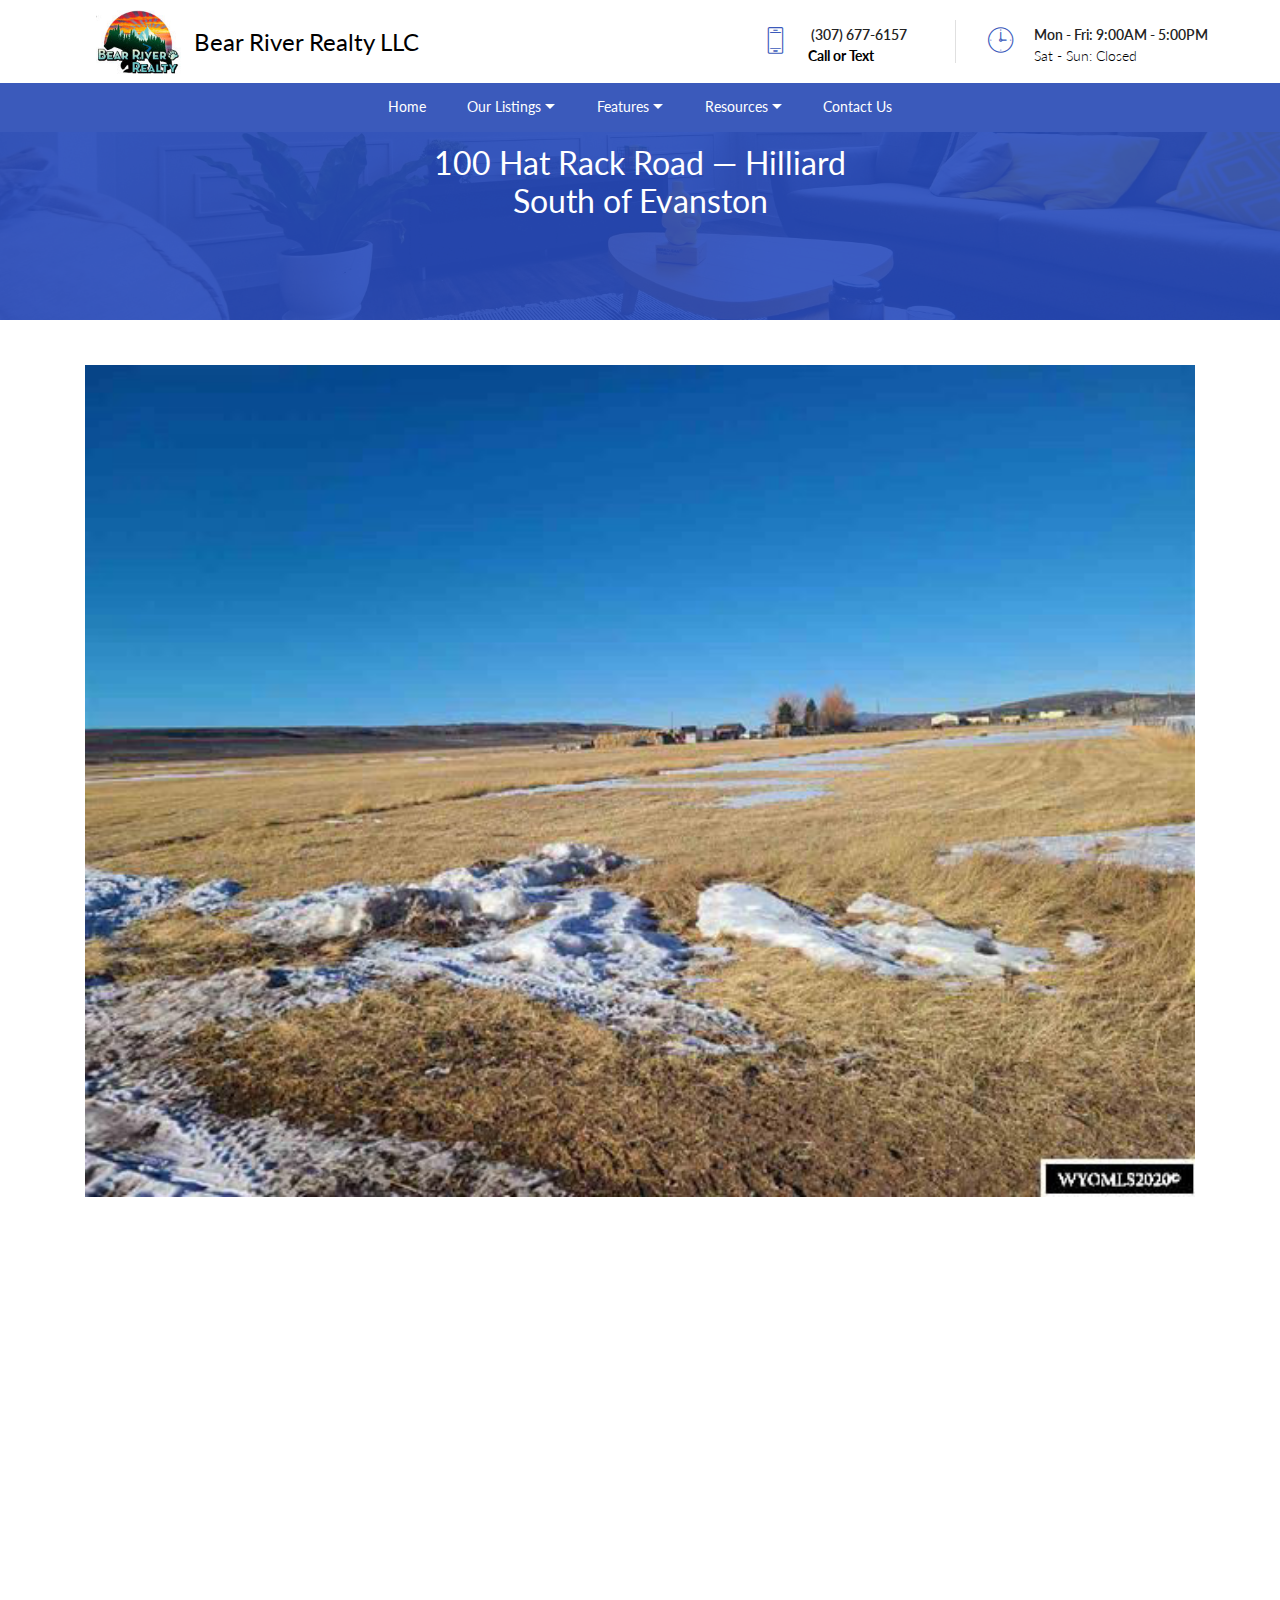
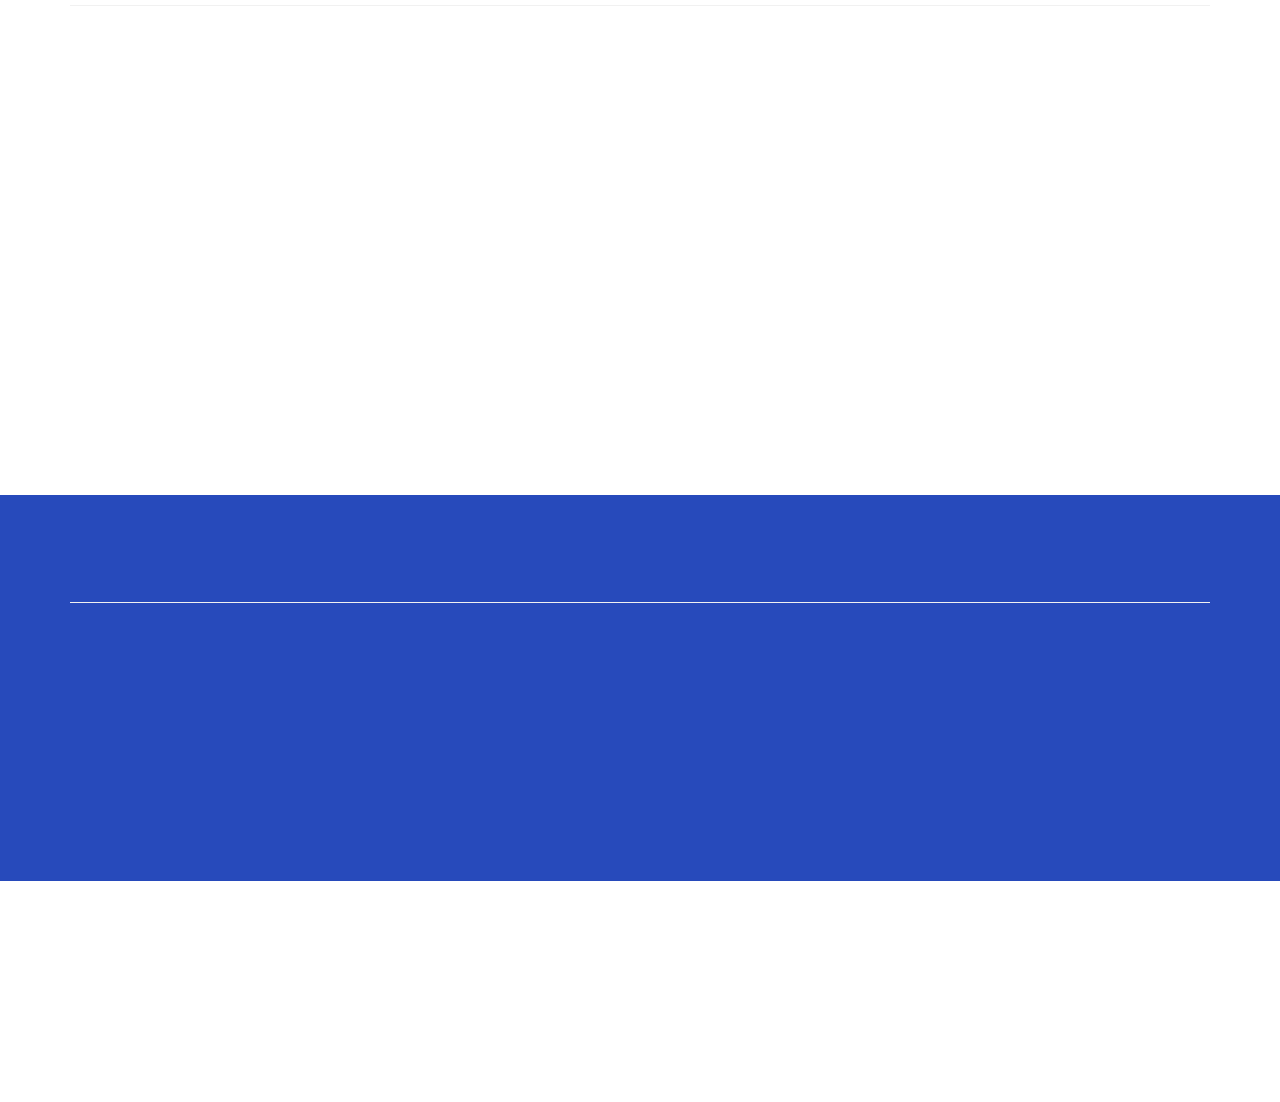
==== commit 5455c34c: "create github pages" ====
--- a/100hatrackroad.html
+++ b/100hatrackroad.html
@@ -1,10 +1,10 @@
 <!DOCTYPE html>
 <html  >
 <head>
-  
+  <!-- Site made with Mobirise Website Builder v4.12.4, https://mobirise.com -->
   <meta charset="UTF-8">
   <meta http-equiv="X-UA-Compatible" content="IE=edge">
-  
+  <meta name="generator" content="Mobirise v4.12.4, mobirise.com">
   <meta name="twitter:card" content="summary_large_image"/>
   <meta name="twitter:image:src" content="assets/images/100hatrackroad-meta.jpg">
   <meta property="og:image" content="assets/images/100hatrackroad-meta.jpg">
@@ -24,7 +24,6 @@
   <link rel="stylesheet" href="assets/socicon/css/styles.css">
   <link rel="stylesheet" href="assets/animatecss/animate.min.css">
   <link rel="stylesheet" href="assets/theme/css/style.css">
-  <link rel="stylesheet" href="assets/recaptcha.css">
   <link rel="preload" as="style" href="assets/mobirise/css/mbr-additional.css"><link rel="stylesheet" href="assets/mobirise/css/mbr-additional.css" type="text/css">
   
   
@@ -53,7 +52,7 @@
                     <span class="widget-icon mbr-iconfont mbri-mobile2" style="color: rgb(59, 90, 187); fill: rgb(59, 90, 187);"></span>
                     <div class="widget-content display-4">
                         <p class="widget-title mbr-fonts-style display-4">&nbsp;(307) 677-6157</p>
-                        <p class="widget-text mbr-fonts-style display-4">Call or Text</p>
+                        <p class="widget-text mbr-fonts-style display-4"><strong>Call or Text</strong></p>
                     </div>
                 </div>
                 <div class="info-widget">
@@ -80,11 +79,11 @@
         <div class="menu-bottom">
             <div class="collapse navbar-collapse" id="navbarSupportedContent">
                 <ul class="navbar-nav nav-dropdown js-float-line nav-right" data-app-modern-menu="true"><li class="nav-item">
-                        <a class="nav-link link mbr-black text-white display-4" href="index.html#top">
+                        <a class="nav-link link mbr-black text-white display-4" href="index.html#extHeader7-8">
                             Home</a>
                     </li>
                     <li class="nav-item dropdown">
-                        <a class="nav-link link mbr-black dropdown-toggle text-white display-4" href="#" data-toggle="dropdown-submenu" aria-expanded="false">Our Listings</a>
+                        <a class="nav-link link mbr-black dropdown-toggle text-white display-4" href="https://mobirise.com" data-toggle="dropdown-submenu" aria-expanded="false">Our Listings</a>
                         <div class="dropdown-menu">
                             <a class="mbr-black dropdown-item text-white display-4" href="219crestviewdriive.html#features06-r">219 Crestview Dr.</a>
                             <a class="mbr-black dropdown-item text-white display-4" href="100hatrackroad.html#features06-z" aria-expanded="false">100 Hat Rack Road</a>
@@ -93,10 +92,10 @@
                     </li>
 
                     <li class="nav-item dropdown">
-                        <a class="nav-link link mbr-black dropdown-toggle text-white display-4" href="#" data-toggle="dropdown-submenu" aria-expanded="false">Features</a><div class="dropdown-menu"><a class="mbr-black dropdown-item text-white display-4" href="index.html#header2-0">Search</a><a class="mbr-black dropdown-item text-white display-4" href="index.html#features04-2">Newly Added</a><a class="mbr-black dropdown-item text-white display-4" href="index.html#team1-6">Our Team</a><a class="mbr-black dropdown-item text-white display-4" href="index.html#extSocialButtons1-a">Follow Us</a><a class="mbr-black dropdown-item text-white display-4" href="index.html#testimonials01-9">Testimonials</a></div>
+                        <a class="nav-link link mbr-black dropdown-toggle text-white display-4" href="https://mobirise.com" data-toggle="dropdown-submenu" aria-expanded="false">Features</a><div class="dropdown-menu"><a class="mbr-black dropdown-item text-white display-4" href="index.html#header2-0">Search</a><a class="mbr-black dropdown-item text-white display-4" href="index.html#features04-2">Newly Added</a><a class="mbr-black dropdown-item text-white display-4" href="index.html#team1-6">Our Team</a><a class="mbr-black dropdown-item text-white display-4" href="index.html#extSocialButtons1-a">Follow Us</a><a class="mbr-black dropdown-item text-white display-4" href="index.html#testimonials01-9">Testimonials</a></div>
                     </li>
                     <li class="nav-item dropdown">
-                        <a class="nav-link link mbr-black dropdown-toggle text-white display-4" href="index.html#extHeader7-8" aria-expanded="false" data-toggle="dropdown-submenu">Resources</a><div class="dropdown-menu"><a class="mbr-black text-white dropdown-item display-4" href="index.html#extHeader7-8" aria-expanded="false">New Item</a></div><div class="dropdown-menu"><a class="mbr-black dropdown-item text-white display-4" href="aboutus.html#top">About Us</a><a class="mbr-black dropdown-item text-white display-4" href="aboutus.html#extClients2-i">Memberships</a><a class="mbr-black dropdown-item text-white display-4" href="media.html#features06-n">Media</a></div>
+                        <a class="nav-link link mbr-black dropdown-toggle text-white display-4" href="index.html#extHeader7-8" aria-expanded="false" data-toggle="dropdown-submenu">Resources</a><div class="dropdown-menu"><a class="mbr-black text-white dropdown-item display-4" href="index.html#extHeader7-8" aria-expanded="false">New Item</a></div><div class="dropdown-menu"><a class="mbr-black dropdown-item text-white display-4" href="aboutus.html#extContacts5-g">About Us</a><a class="mbr-black dropdown-item text-white display-4" href="aboutus.html#extClients2-i">Memberships</a><a class="mbr-black dropdown-item text-white display-4" href="media.html#features06-n">Media</a></div>
                     </li><li class="nav-item"><a class="nav-link link mbr-black text-white display-4" href="index.html#form1-5">Contact Us</a></li></ul>
 
             </div>
@@ -249,7 +248,7 @@
   <script src="assets/viewportchecker/jquery.viewportchecker.js"></script>
   <script src="assets/witsec-mailform/witsec-mailform.js"></script>
   <script src="assets/theme/js/script.js"></script>
-  <script src="assets/formoid.min.js"></script>
+  <script src="assets/formoid/formoid.min.js"></script>
   
   
   <input name="animation" type="hidden">
--- a/assets/theme/css/style.css
+++ b/assets/theme/css/style.css
@@ -1,4 +1,11 @@
-/*!
+.engine {
+	position: absolute;
+	text-indent: -2400px;
+	text-align: center;
+	padding: 0;
+	top: 0;
+	left: -2400px;
+}/*!
  * Mobirise v4 theme (https://mobirise.com/)
  * Copyright 2017 Mobirise
  */
--- a/assets/mobirise/css/mbr-additional.css
+++ b/assets/mobirise/css/mbr-additional.css
@@ -653,6 +653,8 @@
 }
 .cid-spsVym6fA6 {
   z-index: 1;
+  padding-top: 135px;
+  padding-bottom: 135px;
 }
 .cid-spsVym6fA6 .mbr-arrow {
   background: #232323 !important;
@@ -1534,6 +1536,9 @@
     margin: auto;
   }
 }
+.cid-s4bNqqLgFk .mbr-section-title {
+  color: #7242d6;
+}
 .cid-rzMXdfrRCn {
   padding-top: 45px;
   padding-bottom: 45px;
@@ -1867,7 +1872,7 @@
 .cid-rzN0s6n1UA {
   padding-top: 90px;
   padding-bottom: 90px;
-  background-image: url("../../../assets/images/background1.jpg");
+  background-image: url("../../../assets/images/mbr-1920x1285.jpg");
 }
 .cid-rzN0s6n1UA .card-img span {
   color: #ffffff;
@@ -2932,207 +2937,6 @@
   text-align: left;
   color: #274abb;
 }
-.cid-spuA1z43BK {
-  padding-top: 90px;
-  padding-bottom: 90px;
-  background-color: #ffffff;
-}
-.cid-spuA1z43BK .row {
-  border-top: 1px solid #f1f1f1;
-  padding-top: 2rem;
-}
-.cid-spuA1z43BK .mbr-text {
-  line-height: 1.5;
-}
-.cid-spuA1z43BK .container2 {
-  display: block;
-  position: relative;
-  padding-left: 35px;
-  margin-bottom: 12px;
-  cursor: pointer;
-  font-size: 22px;
-  -webkit-user-select: none;
-  -moz-user-select: none;
-  -ms-user-select: none;
-  user-select: none;
-}
-.cid-spuA1z43BK .container2 input {
-  position: absolute;
-  opacity: 0;
-  cursor: pointer;
-}
-.cid-spuA1z43BK .checkmark {
-  position: absolute;
-  top: 0;
-  left: 0;
-  height: 25px;
-  width: 25px;
-  background-color: #eee;
-}
-.cid-spuA1z43BK .container2:hover input ~ .checkmark {
-  background-color: #ccc;
-}
-.cid-spuA1z43BK .container2 input:checked ~ .checkmark {
-  background-color: #506ab9;
-}
-.cid-spuA1z43BK .checkmark:after {
-  content: '';
-  position: absolute;
-  display: none;
-}
-.cid-spuA1z43BK .container2 input:checked ~ .checkmark:after {
-  display: block;
-}
-.cid-spuA1z43BK .container2 .checkmark:after {
-  left: 10px;
-  top: 7px;
-  width: 5px;
-  height: 10px;
-  border: solid white;
-  border-width: 0 3px 3px 0;
-  -webkit-transform: rotate(45deg);
-  -ms-transform: rotate(45deg);
-  transform: rotate(45deg);
-}
-.cid-spuA1z43BK .mbr-section-title {
-  text-align: left;
-  color: #274abb;
-}
-.cid-spuo2OZoF6 {
-  padding-top: 15px;
-  padding-bottom: 15px;
-  background-color: #ffffff;
-}
-.cid-spuo2OZoF6 .mbr-section-title {
-  letter-spacing: 0.1em;
-  color: #444444;
-  margin-bottom: 2rem;
-}
-.cid-spuo2OZoF6 .mbr-section-subtitle {
-  color: #444444;
-  margin-bottom: 2rem;
-  letter-spacing: 0.03em;
-}
-.cid-spuo2OZoF6 .list-img {
-  width: 100px;
-}
-.cid-spuo2OZoF6 .ico2 {
-  color: #656565;
-  font-size: 1.2rem;
-}
-.cid-spuo2OZoF6 .btn {
-  margin: 0px !important;
-}
-.cid-spuo2OZoF6 .text-box {
-  padding: 1rem;
-}
-.cid-spuo2OZoF6 .text-box p {
-  margin: 0;
-}
-.cid-spuo2OZoF6 .ico-box {
-  display: flex;
-  -webkit-align-items: center;
-  align-items: center;
-  padding: 0px;
-}
-.cid-spuo2OZoF6 .ico-box p {
-  margin: 0;
-}
-.cid-spuo2OZoF6 .second-col {
-  display: flex;
-  -webkit-align-items: center;
-  align-items: center;
-  -webkit-justify-content: center;
-  justify-content: center;
-}
-.cid-spuo2OZoF6 .carousel-item {
-  -webkit-justify-content: center;
-  justify-content: center;
-}
-.cid-spuo2OZoF6 .carousel-item .media-container-row {
-  -webkit-flex-grow: 1;
-  flex-grow: 1;
-}
-.cid-spuo2OZoF6 .carousel-item .wrap-img {
-  text-align: center;
-}
-.cid-spuo2OZoF6 .carousel-item .wrap-img img {
-  width: auto;
-  max-width: 100%;
-}
-.cid-spuo2OZoF6 .carousel {
-  display: flex;
-  -webkit-flex-direction: column-reverse;
-  flex-direction: column-reverse;
-  width: 100%;
-}
-.cid-spuo2OZoF6 .carousel-indicators {
-  display: block;
-  position: relative;
-  margin-top: 1rem;
-  margin-right: 0;
-  margin-left: 0;
-  text-align: center;
-}
-.cid-spuo2OZoF6 .carousel-indicators li {
-  display: inline-block;
-}
-.cid-spuo2OZoF6 .carousel-indicators li {
-  max-width: 15%;
-  max-height: 120px;
-  width: 15%;
-  height: 120px;
-  border-radius: 0;
-  opacity: 1;
-  background-size: cover;
-  border: none;
-}
-.cid-spuo2OZoF6 .carousel-indicators li.active {
-  border: 0px;
-}
-.cid-spuo2OZoF6 .li1 {
-  background-image: url("../../../assets/images/20210443-640x359.jpg");
-}
-.cid-spuo2OZoF6 .li2 {
-  background-image: url("../../../assets/images/219-crestview-02-640x359.jpg");
-}
-.cid-spuo2OZoF6 .li3 {
-  background-image: url("../../../assets/images/219-crestview-03-640x359.jpg");
-}
-.cid-spuo2OZoF6 .li4 {
-  background-image: url("../../../assets/images/219-crestview-04-640x359.jpg");
-}
-.cid-spuo2OZoF6 .li5 {
-  background-image: url("../../../assets/images/219-crestview-05-640x359.jpg");
-}
-.cid-spuo2OZoF6 .li6 {
-  background-image: url("../../../assets/images/219-crestview-06-640x359.jpg");
-}
-@media (max-width: 992px) {
-  .cid-spuo2OZoF6 .carousel-indicators li {
-    max-width: 30%;
-    max-height: 120px;
-    width: 30%;
-    height: 120px;
-  }
-}
-@media (max-width: 576px) {
-  .cid-spuo2OZoF6 .carousel-indicators li {
-    max-width: 30%;
-    max-height: 80px;
-    width: 30%;
-    height: 80px;
-  }
-}
-.cid-spuo2OZoF6 .card-title2 {
-  color: #274abb;
-}
-.cid-spuo2OZoF6 .sq {
-  color: #656565;
-}
-.cid-spuo2OZoF6 .item {
-  color: #656565;
-}
 .cid-sptzV0dCqW {
   padding-top: 45px;
   padding-bottom: 45px;
@@ -3222,73 +3026,6 @@
   .cid-sptzV0dCqW .third-column {
     text-align: center;
   }
-}
-.cid-spuA2Mecr1 {
-  padding-top: 90px;
-  padding-bottom: 90px;
-  background-color: #ffffff;
-}
-.cid-spuA2Mecr1 .row {
-  border-top: 1px solid #f1f1f1;
-  padding-top: 2rem;
-}
-.cid-spuA2Mecr1 .mbr-text {
-  line-height: 1.5;
-  color: #656565;
-}
-.cid-spuA2Mecr1 .container2 {
-  display: block;
-  position: relative;
-  padding-left: 35px;
-  margin-bottom: 12px;
-  cursor: pointer;
-  font-size: 22px;
-  -webkit-user-select: none;
-  -moz-user-select: none;
-  -ms-user-select: none;
-  user-select: none;
-}
-.cid-spuA2Mecr1 .container2 input {
-  position: absolute;
-  opacity: 0;
-  cursor: pointer;
-}
-.cid-spuA2Mecr1 .checkmark {
-  position: absolute;
-  top: 0;
-  left: 0;
-  height: 25px;
-  width: 25px;
-  background-color: #eee;
-}
-.cid-spuA2Mecr1 .container2:hover input ~ .checkmark {
-  background-color: #ccc;
-}
-.cid-spuA2Mecr1 .container2 input:checked ~ .checkmark {
-  background-color: #2196f3;
-}
-.cid-spuA2Mecr1 .checkmark:after {
-  content: '';
-  position: absolute;
-  display: none;
-}
-.cid-spuA2Mecr1 .container2 input:checked ~ .checkmark:after {
-  display: block;
-}
-.cid-spuA2Mecr1 .container2 .checkmark:after {
-  left: 10px;
-  top: 7px;
-  width: 5px;
-  height: 10px;
-  border: solid white;
-  border-width: 0 3px 3px 0;
-  -webkit-transform: rotate(45deg);
-  -ms-transform: rotate(45deg);
-  transform: rotate(45deg);
-}
-.cid-spuA2Mecr1 .mbr-section-title {
-  text-align: left;
-  color: #656565;
 }
 .cid-spuLr1ywjt .navbar {
   padding: .5rem 0;
--- a/assets/mobirise/css/mbr-additional.css
+++ b/assets/mobirise/css/mbr-additional.css
@@ -653,6 +653,8 @@
 }
 .cid-spsVym6fA6 {
   z-index: 1;
+  padding-top: 135px;
+  padding-bottom: 135px;
 }
 .cid-spsVym6fA6 .mbr-arrow {
   background: #232323 !important;
@@ -1534,6 +1536,9 @@
     margin: auto;
   }
 }
+.cid-s4bNqqLgFk .mbr-section-title {
+  color: #7242d6;
+}
 .cid-rzMXdfrRCn {
   padding-top: 45px;
   padding-bottom: 45px;
@@ -1867,7 +1872,7 @@
 .cid-rzN0s6n1UA {
   padding-top: 90px;
   padding-bottom: 90px;
-  background-image: url("../../../assets/images/background1.jpg");
+  background-image: url("../../../assets/images/mbr-1920x1285.jpg");
 }
 .cid-rzN0s6n1UA .card-img span {
   color: #ffffff;
@@ -2932,207 +2937,6 @@
   text-align: left;
   color: #274abb;
 }
-.cid-spuA1z43BK {
-  padding-top: 90px;
-  padding-bottom: 90px;
-  background-color: #ffffff;
-}
-.cid-spuA1z43BK .row {
-  border-top: 1px solid #f1f1f1;
-  padding-top: 2rem;
-}
-.cid-spuA1z43BK .mbr-text {
-  line-height: 1.5;
-}
-.cid-spuA1z43BK .container2 {
-  display: block;
-  position: relative;
-  padding-left: 35px;
-  margin-bottom: 12px;
-  cursor: pointer;
-  font-size: 22px;
-  -webkit-user-select: none;
-  -moz-user-select: none;
-  -ms-user-select: none;
-  user-select: none;
-}
-.cid-spuA1z43BK .container2 input {
-  position: absolute;
-  opacity: 0;
-  cursor: pointer;
-}
-.cid-spuA1z43BK .checkmark {
-  position: absolute;
-  top: 0;
-  left: 0;
-  height: 25px;
-  width: 25px;
-  background-color: #eee;
-}
-.cid-spuA1z43BK .container2:hover input ~ .checkmark {
-  background-color: #ccc;
-}
-.cid-spuA1z43BK .container2 input:checked ~ .checkmark {
-  background-color: #506ab9;
-}
-.cid-spuA1z43BK .checkmark:after {
-  content: '';
-  position: absolute;
-  display: none;
-}
-.cid-spuA1z43BK .container2 input:checked ~ .checkmark:after {
-  display: block;
-}
-.cid-spuA1z43BK .container2 .checkmark:after {
-  left: 10px;
-  top: 7px;
-  width: 5px;
-  height: 10px;
-  border: solid white;
-  border-width: 0 3px 3px 0;
-  -webkit-transform: rotate(45deg);
-  -ms-transform: rotate(45deg);
-  transform: rotate(45deg);
-}
-.cid-spuA1z43BK .mbr-section-title {
-  text-align: left;
-  color: #274abb;
-}
-.cid-spuo2OZoF6 {
-  padding-top: 15px;
-  padding-bottom: 15px;
-  background-color: #ffffff;
-}
-.cid-spuo2OZoF6 .mbr-section-title {
-  letter-spacing: 0.1em;
-  color: #444444;
-  margin-bottom: 2rem;
-}
-.cid-spuo2OZoF6 .mbr-section-subtitle {
-  color: #444444;
-  margin-bottom: 2rem;
-  letter-spacing: 0.03em;
-}
-.cid-spuo2OZoF6 .list-img {
-  width: 100px;
-}
-.cid-spuo2OZoF6 .ico2 {
-  color: #656565;
-  font-size: 1.2rem;
-}
-.cid-spuo2OZoF6 .btn {
-  margin: 0px !important;
-}
-.cid-spuo2OZoF6 .text-box {
-  padding: 1rem;
-}
-.cid-spuo2OZoF6 .text-box p {
-  margin: 0;
-}
-.cid-spuo2OZoF6 .ico-box {
-  display: flex;
-  -webkit-align-items: center;
-  align-items: center;
-  padding: 0px;
-}
-.cid-spuo2OZoF6 .ico-box p {
-  margin: 0;
-}
-.cid-spuo2OZoF6 .second-col {
-  display: flex;
-  -webkit-align-items: center;
-  align-items: center;
-  -webkit-justify-content: center;
-  justify-content: center;
-}
-.cid-spuo2OZoF6 .carousel-item {
-  -webkit-justify-content: center;
-  justify-content: center;
-}
-.cid-spuo2OZoF6 .carousel-item .media-container-row {
-  -webkit-flex-grow: 1;
-  flex-grow: 1;
-}
-.cid-spuo2OZoF6 .carousel-item .wrap-img {
-  text-align: center;
-}
-.cid-spuo2OZoF6 .carousel-item .wrap-img img {
-  width: auto;
-  max-width: 100%;
-}
-.cid-spuo2OZoF6 .carousel {
-  display: flex;
-  -webkit-flex-direction: column-reverse;
-  flex-direction: column-reverse;
-  width: 100%;
-}
-.cid-spuo2OZoF6 .carousel-indicators {
-  display: block;
-  position: relative;
-  margin-top: 1rem;
-  margin-right: 0;
-  margin-left: 0;
-  text-align: center;
-}
-.cid-spuo2OZoF6 .carousel-indicators li {
-  display: inline-block;
-}
-.cid-spuo2OZoF6 .carousel-indicators li {
-  max-width: 15%;
-  max-height: 120px;
-  width: 15%;
-  height: 120px;
-  border-radius: 0;
-  opacity: 1;
-  background-size: cover;
-  border: none;
-}
-.cid-spuo2OZoF6 .carousel-indicators li.active {
-  border: 0px;
-}
-.cid-spuo2OZoF6 .li1 {
-  background-image: url("../../../assets/images/20210443-640x359.jpg");
-}
-.cid-spuo2OZoF6 .li2 {
-  background-image: url("../../../assets/images/219-crestview-02-640x359.jpg");
-}
-.cid-spuo2OZoF6 .li3 {
-  background-image: url("../../../assets/images/219-crestview-03-640x359.jpg");
-}
-.cid-spuo2OZoF6 .li4 {
-  background-image: url("../../../assets/images/219-crestview-04-640x359.jpg");
-}
-.cid-spuo2OZoF6 .li5 {
-  background-image: url("../../../assets/images/219-crestview-05-640x359.jpg");
-}
-.cid-spuo2OZoF6 .li6 {
-  background-image: url("../../../assets/images/219-crestview-06-640x359.jpg");
-}
-@media (max-width: 992px) {
-  .cid-spuo2OZoF6 .carousel-indicators li {
-    max-width: 30%;
-    max-height: 120px;
-    width: 30%;
-    height: 120px;
-  }
-}
-@media (max-width: 576px) {
-  .cid-spuo2OZoF6 .carousel-indicators li {
-    max-width: 30%;
-    max-height: 80px;
-    width: 30%;
-    height: 80px;
-  }
-}
-.cid-spuo2OZoF6 .card-title2 {
-  color: #274abb;
-}
-.cid-spuo2OZoF6 .sq {
-  color: #656565;
-}
-.cid-spuo2OZoF6 .item {
-  color: #656565;
-}
 .cid-sptzV0dCqW {
   padding-top: 45px;
   padding-bottom: 45px;
@@ -3222,73 +3026,6 @@
   .cid-sptzV0dCqW .third-column {
     text-align: center;
   }
-}
-.cid-spuA2Mecr1 {
-  padding-top: 90px;
-  padding-bottom: 90px;
-  background-color: #ffffff;
-}
-.cid-spuA2Mecr1 .row {
-  border-top: 1px solid #f1f1f1;
-  padding-top: 2rem;
-}
-.cid-spuA2Mecr1 .mbr-text {
-  line-height: 1.5;
-  color: #656565;
-}
-.cid-spuA2Mecr1 .container2 {
-  display: block;
-  position: relative;
-  padding-left: 35px;
-  margin-bottom: 12px;
-  cursor: pointer;
-  font-size: 22px;
-  -webkit-user-select: none;
-  -moz-user-select: none;
-  -ms-user-select: none;
-  user-select: none;
-}
-.cid-spuA2Mecr1 .container2 input {
-  position: absolute;
-  opacity: 0;
-  cursor: pointer;
-}
-.cid-spuA2Mecr1 .checkmark {
-  position: absolute;
-  top: 0;
-  left: 0;
-  height: 25px;
-  width: 25px;
-  background-color: #eee;
-}
-.cid-spuA2Mecr1 .container2:hover input ~ .checkmark {
-  background-color: #ccc;
-}
-.cid-spuA2Mecr1 .container2 input:checked ~ .checkmark {
-  background-color: #2196f3;
-}
-.cid-spuA2Mecr1 .checkmark:after {
-  content: '';
-  position: absolute;
-  display: none;
-}
-.cid-spuA2Mecr1 .container2 input:checked ~ .checkmark:after {
-  display: block;
-}
-.cid-spuA2Mecr1 .container2 .checkmark:after {
-  left: 10px;
-  top: 7px;
-  width: 5px;
-  height: 10px;
-  border: solid white;
-  border-width: 0 3px 3px 0;
-  -webkit-transform: rotate(45deg);
-  -ms-transform: rotate(45deg);
-  transform: rotate(45deg);
-}
-.cid-spuA2Mecr1 .mbr-section-title {
-  text-align: left;
-  color: #656565;
 }
 .cid-spuLr1ywjt .navbar {
   padding: .5rem 0;
